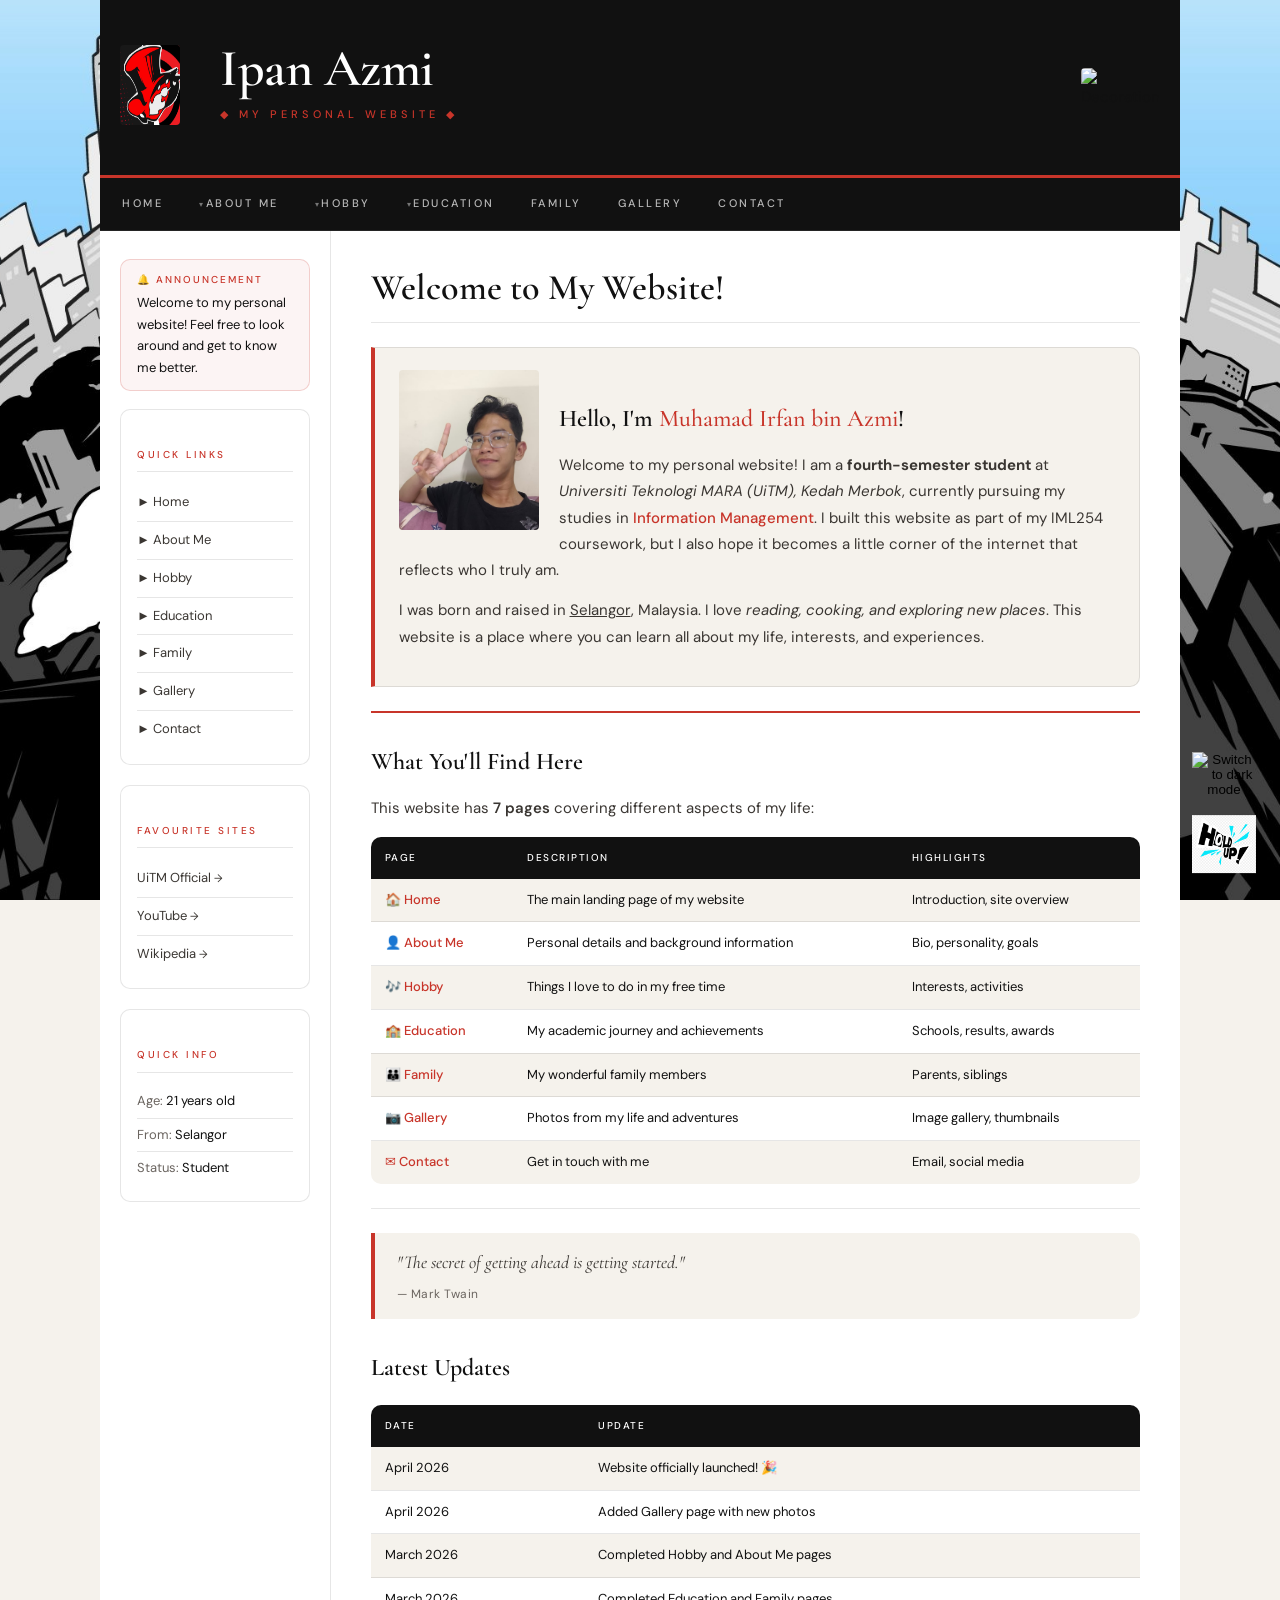
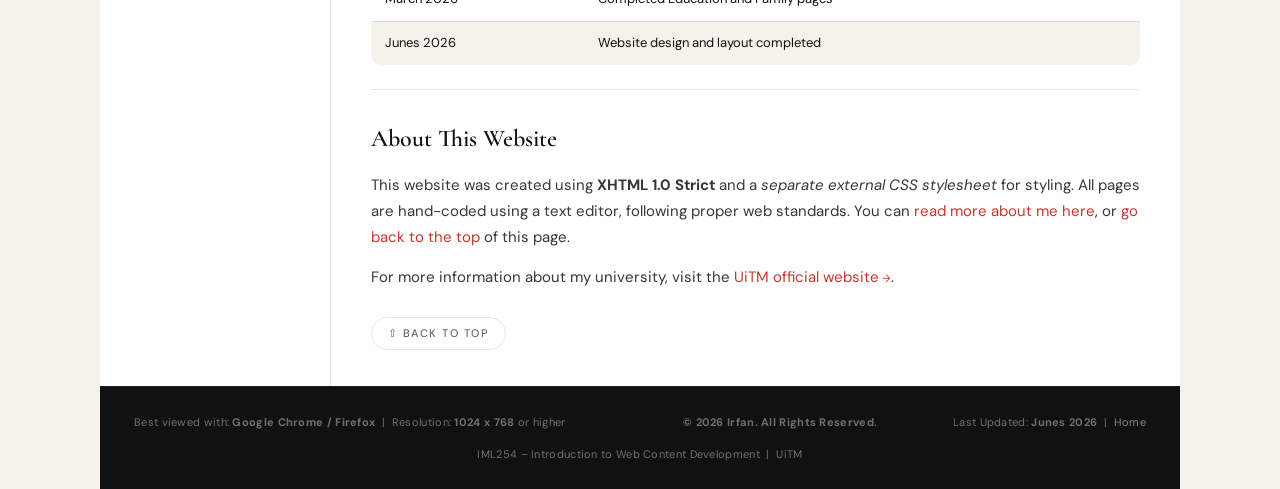
==== index.html @ 3247cf98 "Update index.html" ====
<?xml version="1.0" encoding="UTF-8"?>
<!DOCTYPE html PUBLIC "-//W3C//DTD XHTML 1.0 Strict//EN"
  "http://www.w3.org/TR/xhtml1/DTD/xhtml1-strict.dtd">
<html xmlns="http://www.w3.org/1999/xhtml" xml:lang="en" lang="en">
<head>
  <meta http-equiv="Content-Type" content="text/html; charset=UTF-8" />
  <meta name="description" content="Personal website of Muhamad Irfan - student at UiTM" />
  <meta name="keywords" content="personal website, uitm, student, about me, portfolio" />
  <meta name="author" content="Your Name" />
  <meta name="robots" content="index, follow" />
  <title>Home | My Personal Website</title>
  <link rel="stylesheet" type="text/css" href="css/styles.css" />
</head>
<body>

  <!-- BACKGROUND MUSIC -->
 <!-- AFTER — fixed -->
<audio id="bg-music" src="audio/bg2.mp3" loop="loop" preload="auto">
</audio>

<div class="page-wrapper">

  <!-- HEADER / BANNER -->
  <div id="header">
    <table cellpadding="0" cellspacing="0" border="0">
      <tr>
        <td class="banner-left">
          <img src="images/logo.png" alt="Logo" width="80" height="80" />
        </td>
        <td class="banner-center">
          <p class="site-title">Ipan Azmi</p>
          <p class="site-subtitle">&#9670; My Personal Website &#9670;</p>
        </td>
        <td class="banner-right">
          <img src="images/banner-deco.png" alt="Decoration" width="80" height="80" />
        </td>
      </tr>
    </table>
  </div>

  <!-- NAVIGATION -->
 <div id="navigation">
  <ul id="nav-list">
    <li><a href="index.html">Home</a></li>
    <li>
      <a href="about.html">About Me</a>
      <ul>
        <li><a href="about.html#details">Personal Details</a></li>
        <li><a href="about.html#personality">Personality</a></li>
        <li><a href="about.html#goals">My Goals</a></li>
        <li><a href="about.html#favourites">Favourites</a></li>
      </ul>
    </li>
    <li>
      <a href="hobby.html">Hobby</a>
      <ul>
        <li><a href="hobby.html#photography">Photography</a></li>
        <li><a href="hobby.html#reading">Reading</a></li>
        <li><a href="hobby.html#badminton">Badminton</a></li>
        <li><a href="hobby.html#cooking">Cooking</a></li>
      </ul>
    </li>
    <li>
      <a href="education.html">Education</a>
      <ul>
        <li><a href="education.html#university">University</a></li>
        <li><a href="education.html#secondary">Secondary School</a></li>
        <li><a href="education.html#achievements">Achievements</a></li>
        <li><a href="education.html#cocurriculum">Co-Curriculum</a></li>
      </ul>
    </li>
    <li><a href="family.html">Family</a></li>
    <li><a href="gallery.html">Gallery</a></li>
    <li><a href="contact.html">Contact</a></li>
  </ul>
</div>

  <!-- MAIN TABLE LAYOUT -->
  <table id="main-table" cellpadding="0" cellspacing="0" border="0">
    <tr>

      <!-- SIDEBAR -->
      <td id="sidebar">
        <div class="announce-box">
          <strong>&#128276; Announcement</strong>
          Welcome to my personal website! Feel free to look around and get to know me better.
        </div>
        <div class="sidebar-box">
          <h3>Quick Links</h3>
          <ul>
            <li><a href="index.html">&#9658; Home</a></li>
            <li><a href="about.html">&#9658; About Me</a></li>
            <li><a href="hobby.html">&#9658; Hobby</a></li>
            <li><a href="education.html">&#9658; Education</a></li>
            <li><a href="family.html">&#9658; Family</a></li>
            <li><a href="gallery.html">&#9658; Gallery</a></li>
            <li><a href="contact.html">&#9658; Contact</a></li>
          </ul>
        </div>
        <div class="sidebar-box">
          <h3>Favourite Sites</h3>
          <ul>
            <li><a href="https://www.uitm.edu.my" class="ext-link" target="_blank">UiTM Official</a></li>
            <li><a href="https://www.youtube.com" class="ext-link" target="_blank">YouTube</a></li>
            <li><a href="https://www.wikipedia.org" class="ext-link" target="_blank">Wikipedia</a></li>
          </ul>
        </div>
        <div class="sidebar-box">
          <h3>Quick Info</h3>
          <ul>
            <li><span class="text-muted">Age:</span> 21 years old</li>
            <li><span class="text-muted">From:</span> Selangor</li>
            <li><span class="text-muted">Status:</span> Student</li>
          </ul>
        </div>
      </td>

      <!-- CONTENT -->
      <td id="content">
        <a name="top" id="top"></a>
        <h1>Welcome to My Website!</h1>

        <div class="profile-box clearfix">
          <img src="images/profile.jpeg" alt="Profile Photo" width="140" height="160"
               class="float-left" style="border-radius: 4px;" />
          <h2>Hello, I'm <span class="text-accent">Muhamad Irfan bin Azmi</span>!</h2>
          <p>Welcome to my personal website! I am a <strong>fourth-semester student</strong>
          at <em>Universiti Teknologi MARA (UiTM), Kedah Merbok</em>, currently pursuing my studies
          in <span class="text-accent">Information Management</span>. I built this website
          as part of my IML254 coursework, but I also hope it becomes a little corner
          of the internet that reflects who I truly am.</p>
          <p>I was born and raised in <u>Selangor</u>, Malaysia. I love <em>reading,
          cooking, and exploring new places</em>. This website is a place where
          you can learn all about my life, interests, and experiences.</p>
        </div>

        <hr class="thick" />

        <h2>What You'll Find Here</h2>
        <p>This website has <span class="text-bold">7 pages</span> covering different aspects of my life:</p>

        <table class="data-table" cellpadding="0" cellspacing="0" border="0">
          <tr>
            <th>Page</th><th>Description</th><th>Highlights</th>
          </tr>
          <tr>
            <td><a href="index.html" class="nav-link">&#127968; Home</a></td>
            <td>The main landing page of my website</td>
            <td>Introduction, site overview</td>
          </tr>
          <tr>
            <td><a href="about.html" class="nav-link">&#128100; About Me</a></td>
            <td>Personal details and background information</td>
            <td>Bio, personality, goals</td>
          </tr>
          <tr>
            <td><a href="hobby.html" class="nav-link">&#127926; Hobby</a></td>
            <td>Things I love to do in my free time</td>
            <td>Interests, activities</td>
          </tr>
          <tr>
            <td><a href="education.html" class="nav-link">&#127979; Education</a></td>
            <td>My academic journey and achievements</td>
            <td>Schools, results, awards</td>
          </tr>
          <tr>
            <td><a href="family.html" class="nav-link">&#128106; Family</a></td>
            <td>My wonderful family members</td>
            <td>Parents, siblings</td>
          </tr>
          <tr>
            <td><a href="gallery.html" class="nav-link">&#128247; Gallery</a></td>
            <td>Photos from my life and adventures</td>
            <td>Image gallery, thumbnails</td>
          </tr>
          <tr>
            <td><a href="contact.html" class="nav-link">&#9993; Contact</a></td>
            <td>Get in touch with me</td>
            <td>Email, social media</td>
          </tr>
        </table>

        <hr />

        <blockquote>
          "The secret of getting ahead is getting started."
          <cite>&#8212; Mark Twain</cite>
        </blockquote>

        <h2>Latest Updates</h2>
        <table class="data-table" cellpadding="0" cellspacing="0" border="0">
          <tr><th>Date</th><th>Update</th></tr>
          <tr><td>April 2026</td><td>Website officially launched! &#127881;</td></tr>
          <tr><td>April 2026</td><td>Added Gallery page with new photos</td></tr>
          <tr><td>March 2026</td><td>Completed Hobby and About Me pages</td></tr>
          <tr><td>March 2026</td><td>Completed Education and Family pages</td></tr>
          <tr><td>Junes 2026</td><td>Website design and layout completed</td></tr>
        </table>

        <hr />

        <h2>About This Website</h2>
        <p>This website was created using <strong>XHTML 1.0 Strict</strong> and a
        <em>separate external CSS stylesheet</em> for styling. All pages are hand-coded
        using a text editor, following proper web standards. You can
        <a href="about.html#details">read more about me here</a>, or
        <a href="#top">go back to the top</a> of this page.</p>
        <p>For more information about my university, visit the
        <a href="https://www.uitm.edu.my" class="ext-link" target="_blank">UiTM official website</a>.</p>

        <a href="#top" class="back-top">&#8679; Back to Top</a>
      </td>
    </tr>
  </table>

  <!-- DISCLAIMER / FOOTER -->
  <div id="disclaimer">
    <table class="disclaimer-table" cellpadding="0" cellspacing="0" border="0">
      <tr>
        <td class="disc-left">Best viewed with: <strong>Google Chrome / Firefox</strong> &#160;|&#160; Resolution: <strong>1024 x 768</strong> or higher</td>
        <td class="disc-center"><strong>&#169; 2026 Irfan. All Rights Reserved.</strong></td>
        <td class="disc-right">Last Updated: <strong>Junes 2026</strong> &#160;|&#160; <a href="index.html">Home</a></td>
      </tr>
      <tr>
        <td colspan="3" class="disc-center" style="padding-top: 6px;">
          IML254 &#8211; Introduction to Web Content Development &#160;|&#160; UiTM
        </td>
      </tr>
    </table>
  </div>

</div>

<!-- DARK MODE BUTTON -->
<button id="dark-toggle" onclick="toggleDark()" title="Toggle Dark Mode">
  <img id="dark-icon" src="images/moon.png" alt="Switch to dark mode" />
</button>

<!-- MUSIC BUTTON -->
<button id="music-toggle" onclick="toggleMusic()" title="Toggle Music">
  <img id="music-icon" src="images/sound.png" alt="Play music" />
</button>

  <!-- RAIN CANVAS -->
<canvas id="rain-canvas"></canvas>

<script type="text/javascript" src="js/script.js"></script>
  
</body>
</html>
---- css/styles.css ----
/* ==============================================
   IML254 — Personal Website
   External Stylesheet (styles.css)
   Author: Irfan
   Last Updated: June 2026

   LIGHT MODE PALETTE:
     Off-white:    #F5F2EC
     Ink:          #111111
     Accent Red:   #C8352A
     Warm Gray:    #6B6560
     Surface:      #FFFFFF
     BG Image:     background_2.jpg

   DARK MODE PALETTE:
     Deep:         #0E0E0E
     Surface:      #191917
     Accent Red:   #E5453A
     Gold:         #f0e040
     Soft White:   #EEEBE4
     BG Image:     background_1.webp
   ============================================== */

@import url('https://fonts.googleapis.com/css2?family=Cormorant+Garamond:ital,wght@0,400;0,600;1,400&family=DM+Sans:wght@300;400;500&display=swap');

/* ── RESET ── */
*, *::before, *::after {
  margin: 0;
  padding: 0;
  box-sizing: border-box;
}

html {
  scroll-behavior: smooth;
  font-size: 16px;
}

/* ── CSS VARIABLES ── */
:root {
  --bg:           #F5F2EC;
  --surface:      #FFFFFF;
  --ink:          #111111;
  --ink-2:        #3A3632;
  --muted:        #6B6560;
  --border:       rgba(17,17,17,0.1);
  --accent:       #C8352A;
  --accent-dark:  #8C1F17;
  --gold:         #C8A94A;
  --nav-bg:       #111111;

  --font-display: 'Cormorant Garamond', Georgia, serif;
  --font-body:    'DM Sans', -apple-system, sans-serif;

  --ease-out:     cubic-bezier(0.22, 1, 0.36, 1);
  --transition:   0.3s var(--ease-out);

  --radius-sm:    4px;
  --radius-md:    10px;
  --radius-lg:    18px;
}

/* ── BASE ── */
body {
  font-family: var(--font-body);
  font-size: 15px;
  font-weight: 400;
  line-height: 1.75;
  background-color: var(--bg);
  background-image: url('../images/background_2.jpg');
  background-attachment: fixed;
  background-size: cover;
  background-position: center;
  color: var(--ink);
  -webkit-font-smoothing: antialiased;
  transition: background-color 0.4s ease, background-image 0.4s ease, color 0.4s ease;
}

/* ── PAGE WRAPPER ── */
.page-wrapper {
  max-width: 1080px;
  margin: 0 auto;
  animation: fadeUp 0.6s var(--ease-out) both;
}

@keyframes fadeUp {
  from { opacity: 0; transform: translateY(16px); }
  to   { opacity: 1; transform: translateY(0); }
}

/* ══════════════════════════════════════════════
   HEADER / BANNER
   ══════════════════════════════════════════════ */
#header {
  background-color: var(--nav-bg);
  position: relative;
  overflow: hidden;
  border-bottom: none;
}

#header::after {
  content: '';
  position: absolute;
  bottom: 0;
  left: 0;
  right: 0;
  height: 3px;
  background: var(--accent);
}

#header table {
  width: 100%;
}

#header .banner-left,
#header .banner-right {
  width: 100px;
  padding: 24px 20px;
  vertical-align: middle;
}

#header .banner-left { text-align: left; }
#header .banner-right { text-align: right; }

#header .banner-center {
  vertical-align: middle;
  text-align: center;
  padding: 40px 20px;
}

#header .banner-left img,
#header .banner-right img {
  transition: transform 0.4s var(--ease-out);
  border: none;
  border-radius: var(--radius-sm);
}

#header .banner-left img:hover,
#header .banner-right img:hover {
  transform: rotate(8deg) scale(1.08);
}

.site-title {
  font-family: var(--font-display);
  font-size: 52px;
  font-weight: 600;
  color: #FFFFFF;
  letter-spacing: -0.5px;
  line-height: 1.1;
  margin-bottom: 8px;
  animation: fadeDown 0.7s var(--ease-out) both;
}

.site-subtitle {
  font-family: var(--font-body);
  font-size: 11px;
  font-weight: 500;
  color: var(--accent);
  letter-spacing: 4px;
  text-transform: uppercase;
  animation: fadeDown 0.7s 0.12s var(--ease-out) both;
}

@keyframes fadeDown {
  from { opacity: 0; transform: translateY(-8px); }
  to   { opacity: 1; transform: translateY(0); }
}

/* ══════════════════════════════════════════════
   NAVIGATION
   ══════════════════════════════════════════════ */
#navigation {
  background-color: var(--nav-bg);
  border-bottom: 1px solid rgba(255,255,255,0.08);
  position: sticky;
  top: 0;
  z-index: 100;
}

#nav-list {
  list-style: none;
  display: flex;
  flex-wrap: wrap;
  padding: 0 4px;
}

#nav-list > li {
  position: relative;
}

#nav-list > li > a {
  display: block;
  font-family: var(--font-body);
  font-size: 11px;
  font-weight: 500;
  text-transform: uppercase;
  letter-spacing: 2.5px;
  color: rgba(255,255,255,0.7);
  text-decoration: none;
  padding: 16px 18px;
  transition: color 0.2s ease;
  position: relative;
}

#nav-list > li > a::after {
  content: '';
  position: absolute;
  bottom: 0;
  left: 18px;
  right: 18px;
  height: 2px;
  background: var(--accent);
  transform: scaleX(0);
  transform-origin: left;
  transition: transform 0.25s var(--ease-out);
}

#nav-list > li:hover > a { color: #FFFFFF; }
#nav-list > li:hover > a::after { transform: scaleX(1); }

#nav-list > li:has(> ul) > a::before {
  content: ' ▾';
  font-size: 8px;
  opacity: 0.6;
}

/* Dropdown */
#nav-list > li > ul {
  display: none;
  position: absolute;
  top: 100%;
  left: 0;
  min-width: 200px;
  background-color: #1A1A18;
  border: 1px solid rgba(255,255,255,0.08);
  border-top: 2px solid var(--accent);
  border-radius: 0 0 var(--radius-md) var(--radius-md);
  list-style: none;
  padding: 6px 0;
  z-index: 200;
  animation: dropIn 0.2s var(--ease-out) both;
}

@keyframes dropIn {
  from { opacity: 0; transform: translateY(-6px); }
  to   { opacity: 1; transform: translateY(0); }
}

#nav-list > li:hover > ul,
#nav-list > li:focus-within > ul {
  display: block;
}

#nav-list > li > ul > li > a {
  display: block;
  padding: 10px 20px;
  color: rgba(255,255,255,0.65);
  text-decoration: none;
  font-family: var(--font-body);
  font-size: 12px;
  letter-spacing: 0.3px;
  border-left: 2px solid transparent;
  transition: color 0.15s ease, border-color 0.15s ease, padding-left 0.15s ease;
}

#nav-list > li > ul > li > a:hover {
  color: #FFFFFF;
  border-left-color: var(--accent);
  padding-left: 24px;
}

/* ══════════════════════════════════════════════
   MAIN LAYOUT
   ══════════════════════════════════════════════ */
#main-table {
  width: 100%;
  border-collapse: collapse;
}

#main-table td {
  vertical-align: top;
}

/* ── SIDEBAR ── */
#sidebar {
  width: 230px;
  background-color: var(--surface);
  border-right: 1px solid var(--border);
  padding: 28px 20px;
  transition: background-color 0.4s ease;
}

.sidebar-box {
  background-color: var(--surface);
  border: 1px solid var(--border);
  border-radius: var(--radius-md);
  margin-bottom: 20px;
  padding: 16px;
  transition: background-color 0.4s ease, border-color 0.4s ease;
}

.sidebar-box h3 {
  font-family: var(--font-body);
  font-size: 10px;
  font-weight: 500;
  text-transform: uppercase;
  letter-spacing: 2.5px;
  color: var(--accent);
  margin-bottom: 12px;
  padding-bottom: 8px;
  border-bottom: 1px solid var(--border);
}

.sidebar-box ul {
  list-style: none;
}

.sidebar-box ul li {
  padding: 5px 0;
  border-bottom: 1px solid var(--border);
  font-size: 13px;
}

.sidebar-box ul li:last-child { border-bottom: none; }

.sidebar-box ul li a {
  color: var(--ink-2);
  text-decoration: none;
  font-size: 13px;
  transition: color 0.2s ease, padding-left 0.2s ease;
  display: block;
  padding: 2px 0;
}

.sidebar-box ul li a:hover {
  color: var(--accent);
  padding-left: 6px;
}

/* ── CONTENT AREA ── */
#content {
  padding: 36px 40px;
  background-color: var(--surface);
  transition: background-color 0.4s ease;
}

/* ══════════════════════════════════════════════
   TYPOGRAPHY
   ══════════════════════════════════════════════ */
h1 {
  font-family: var(--font-display);
  font-size: 36px;
  font-weight: 600;
  color: var(--ink);
  line-height: 1.15;
  border-bottom: 1px solid var(--border);
  padding-bottom: 14px;
  margin-bottom: 24px;
  transition: color 0.4s ease;
}

h2 {
  font-family: var(--font-display);
  font-size: 24px;
  font-weight: 600;
  color: var(--ink);
  margin: 28px 0 12px;
  transition: color 0.4s ease;
}

h3 {
  font-family: var(--font-body);
  font-size: 11px;
  font-weight: 500;
  color: var(--muted);
  margin: 20px 0 8px;
  text-transform: uppercase;
  letter-spacing: 2px;
  transition: color 0.4s ease;
}

p {
  margin-bottom: 14px;
  color: var(--ink-2);
  text-align: left;
}

/* ── TEXT UTILITIES ── */
.text-bold   { font-weight: 600; }
.text-italic { font-style: italic; }
.text-under  { text-decoration: underline; }
.text-accent { color: var(--accent); font-weight: 500; }
.text-muted  { color: var(--muted); font-size: 13px; }
.text-large  { font-size: 20px; }
.text-small  { font-size: 12px; }

/* ── LINKS ── */
a {
  color: var(--accent);
  text-decoration: none;
  transition: color 0.2s ease;
}

a:hover            { color: var(--accent-dark); text-decoration: underline; }
a:visited          { color: var(--accent-dark); }
a.nav-link         { font-weight: 500; text-decoration: none; }
a.nav-link:hover   { text-decoration: underline; }
a.ext-link::after  { content: " →"; font-size: 11px; }

/* ── IMAGES ── */
img {
  border: none;
  border-radius: var(--radius-md);
  max-width: 100%;
  transition: border-color 0.4s ease;
}

img.float-left  { float: left;  margin: 0 20px 14px 0; }
img.float-right { float: right; margin: 0 0 14px 20px; }

img.thumbnail {
  width: 90px;
  height: 70px;
  object-fit: cover;
  cursor: pointer;
  border-radius: var(--radius-md);
  border: 2px solid var(--border);
  transition: transform 0.25s var(--ease-out), box-shadow 0.25s ease, opacity 0.2s ease;
}

img.thumbnail:hover {
  opacity: 0.9;
  transform: scale(1.06);
  box-shadow: 0 8px 24px rgba(0,0,0,0.12);
}

.clearfix::after { content: ""; display: table; clear: both; }

/* ══════════════════════════════════════════════
   DATA TABLE
   ══════════════════════════════════════════════ */
table.data-table {
  width: 100%;
  border-collapse: collapse;
  margin: 16px 0 24px;
  font-size: 13px;
  border-radius: var(--radius-md);
  overflow: hidden;
}

table.data-table th {
  background-color: var(--ink);
  color: #FFFFFF;
  font-family: var(--font-body);
  font-size: 10px;
  font-weight: 500;
  text-transform: uppercase;
  letter-spacing: 1.5px;
  padding: 12px 14px;
  text-align: left;
  border: none;
}

table.data-table td {
  padding: 10px 14px;
  border-bottom: 1px solid var(--border);
  vertical-align: top;
  background-color: var(--surface);
  transition: background-color 0.15s ease;
}

table.data-table tr:last-child td { border-bottom: none; }
table.data-table tr:nth-child(even) td { background-color: var(--bg); }
table.data-table tr:hover td { background-color: rgba(200,53,42,0.04); }

/* ── GALLERY TABLE ── */
table.gallery-table {
  width: 100%;
  border-collapse: separate;
  border-spacing: 10px;
  margin: 16px 0;
}

table.gallery-table td {
  text-align: center;
  background-color: var(--surface);
  border: 1px solid var(--border);
  border-radius: var(--radius-md);
  padding: 10px;
  font-size: 11px;
  color: var(--muted);
  font-style: italic;
}

/* ── PROFILE BOX ── */
.profile-box {
  background-color: var(--bg);
  border: 1px solid var(--border);
  border-left: 4px solid var(--accent);
  border-radius: 0 var(--radius-md) var(--radius-md) 0;
  padding: 22px 24px;
  margin-bottom: 24px;
  transition: background-color 0.4s ease;
}

/* ── BLOCKQUOTE ── */
blockquote {
  background-color: var(--bg);
  border-left: 4px solid var(--accent);
  border-radius: 0 var(--radius-md) var(--radius-md) 0;
  padding: 16px 22px;
  margin: 20px 0;
  font-family: var(--font-display);
  font-style: italic;
  font-size: 18px;
  color: var(--ink-2);
  line-height: 1.55;
  transition: background-color 0.4s ease;
}

blockquote cite {
  display: block;
  font-family: var(--font-body);
  font-size: 12px;
  font-style: normal;
  color: var(--muted);
  margin-top: 8px;
  letter-spacing: 0.5px;
}

/* ── HR ── */
hr {
  border: none;
  border-top: 1px solid var(--border);
  margin: 24px 0;
}

hr.thick {
  border-top: 2px solid var(--accent);
}

/* ── ANNOUNCEMENT BOX ── */
.announce-box {
  background-color: rgba(200,53,42,0.05);
  border: 1px solid rgba(200,53,42,0.2);
  border-radius: var(--radius-md);
  padding: 12px 16px;
  font-size: 13px;
  color: var(--ink);
  margin-bottom: 18px;
  line-height: 1.65;
}

.announce-box strong {
  display: block;
  color: var(--accent);
  font-size: 10px;
  text-transform: uppercase;
  letter-spacing: 2px;
  font-weight: 500;
  margin-bottom: 4px;
}

/* ── HOBBY CARD ── */
.hobby-card {
  background-color: var(--surface);
  border: 1px solid var(--border);
  border-radius: var(--radius-lg);
  padding: 20px 22px;
  margin-bottom: 18px;
  transition: transform 0.25s var(--ease-out), box-shadow 0.25s ease, border-color 0.25s ease;
}

.hobby-card:hover {
  transform: translateY(-3px);
  box-shadow: 0 10px 30px rgba(0,0,0,0.08);
  border-color: rgba(200,53,42,0.25);
}

.hobby-card h3 {
  color: var(--ink);
  font-size: 14px;
  text-transform: none;
  letter-spacing: 0;
  margin-bottom: 8px;
}

/* ── BACK TO TOP ── */
a.back-top {
  display: inline-flex;
  align-items: center;
  gap: 6px;
  font-size: 11px;
  font-family: var(--font-body);
  font-weight: 500;
  text-transform: uppercase;
  letter-spacing: 1.5px;
  color: var(--muted);
  text-decoration: none;
  border: 1px solid var(--border);
  border-radius: 100px;
  padding: 6px 16px;
  margin-top: 12px;
  transition: background-color 0.2s ease, color 0.2s ease, border-color 0.2s ease;
}

a.back-top:hover {
  background-color: var(--accent);
  border-color: var(--accent);
  color: #FFFFFF;
  text-decoration: none;
}

/* ── BTN SECONDARY ── */
.btn-secondary {
  display: inline-block;
  padding: 10px 24px;
  background: transparent;
  color: var(--ink);
  border: 1.5px solid var(--ink);
  border-radius: 100px;
  font-family: var(--font-body);
  font-weight: 500;
  font-size: 13px;
  letter-spacing: 0.3px;
  text-decoration: none;
  transition: background-color 0.2s ease, color 0.2s ease, transform 0.2s ease;
}

.btn-secondary:hover {
  background-color: var(--ink);
  color: #FFFFFF;
  text-decoration: none;
  transform: translateY(-1px);
}

/* ══════════════════════════════════════════════
   FOOTER
   ══════════════════════════════════════════════ */
#disclaimer {
  background-color: var(--nav-bg);
  color: rgba(255,255,255,0.4);
  text-align: center;
  padding: 20px 24px;
  font-size: 11px;
  font-family: var(--font-body);
  letter-spacing: 0.3px;
  border-top: 1px solid rgba(255,255,255,0.06);
  line-height: 2;
}

#disclaimer a            { color: rgba(255,255,255,0.5); text-decoration: none; }
#disclaimer a:hover      { color: #FFFFFF; }
.disclaimer-table        { width: 100%; }
#disclaimer td           { padding: 4px 10px; vertical-align: middle; }
#disclaimer .disc-left   { text-align: left; }
#disclaimer .disc-right  { text-align: right; }
#disclaimer .disc-center { text-align: center; }

/* ══════════════════════════════════════════════
   FLOATING BUTTONS
   — Raw image buttons, no circle/background
   ══════════════════════════════════════════════ */
#dark-toggle,
#music-toggle {
  position: fixed;
  right: 24px;
  z-index: 9999;
  background: none;
  border: none;
  padding: 0;
  margin: 0;
  cursor: pointer;
  box-shadow: none;
  outline: none;
  display: block;
  -webkit-appearance: none;
  appearance: none;
}

#dark-toggle  { bottom: 84px; }
#music-toggle { bottom: 24px; }

#dark-toggle img,
#music-toggle img {
  width: 64px;
  height: 64px;
  object-fit: contain;
  display: block;
  border-radius: 0;
  border: none;
  pointer-events: none;
  transition: transform 0.2s ease, opacity 0.2s ease;
}

#dark-toggle:hover img,
#music-toggle:hover img {
  transform: scale(1.15);
  opacity: 0.75;
}

/* ── RAIN CANVAS ── */
#rain-canvas {
  position: fixed;
  top: 0; left: 0;
  width: 100%; height: 100%;
  pointer-events: none;
  z-index: 9998;
}

/* ── SCROLLBAR ── */
::-webkit-scrollbar       { width: 6px; }
::-webkit-scrollbar-track { background: transparent; }
::-webkit-scrollbar-thumb { background: var(--border); border-radius: 4px; }
::-webkit-scrollbar-thumb:hover { background: var(--accent); }

/* ── SELECTION ── */
::selection { background: rgba(200,53,42,0.15); color: var(--ink); }

/* ══════════════════════════════════════════════
   DARK MODE
   ══════════════════════════════════════════════ */
body.dark-mode {
  --bg:           #0E0E0E;
  --surface:      #191917;
  --ink:          #EEEBE4;
  --ink-2:        #C8C4BC;
  --muted:        #6E6A62;
  --border:       rgba(255,255,255,0.08);
  --accent:       #E5453A;
  --accent-dark:  #f0e040;
  --gold:         #f0e040;
  --nav-bg:       #080808;

  background-image: url('../images/background_1.webp');
}

body.dark-mode .site-subtitle { color: var(--gold); }

body.dark-mode #header::after { background: var(--gold); }

body.dark-mode #navigation {
  border-bottom-color: rgba(255,255,255,0.05);
}

body.dark-mode #nav-list > li > a { color: rgba(255,255,255,0.55); }
body.dark-mode #nav-list > li:hover > a { color: #FFFFFF; }

body.dark-mode #nav-list > li > ul {
  background-color: #141412;
  border-color: rgba(255,255,255,0.06);
}

body.dark-mode #nav-list > li > ul > li > a { color: rgba(255,255,255,0.5); }
body.dark-mode #nav-list > li > ul > li > a:hover { color: var(--gold); }

body.dark-mode #sidebar        { background-color: #1a1a1a; }
body.dark-mode .sidebar-box    { background-color: #1F1F1D; }
body.dark-mode .sidebar-box h3 { color: var(--gold); }
body.dark-mode .sidebar-box ul li a       { color: var(--ink-2); }
body.dark-mode .sidebar-box ul li a:hover { color: var(--gold); }

body.dark-mode #content { background-color: #111111; }

body.dark-mode h1 { color: #ffffff; border-bottom-color: var(--accent); }
body.dark-mode h2 { color: var(--ink); }
body.dark-mode h3 { color: var(--accent); }

body.dark-mode table.data-table th {
  background-color: #6e1212;
  color: var(--gold);
}
body.dark-mode table.data-table td {
  background-color: var(--surface);
  color: var(--ink);
  border-color: #333333;
}
body.dark-mode table.data-table tr:nth-child(even) td { background-color: #141412; }
body.dark-mode table.data-table tr:hover td { background-color: rgba(229,69,58,0.06); }

body.dark-mode .hobby-card { background-color: #1F1F1D; }
body.dark-mode .hobby-card:hover { border-color: rgba(229,69,58,0.3); box-shadow: 0 10px 30px rgba(0,0,0,0.4); }
body.dark-mode .hobby-card h3 { color: var(--gold); }

body.dark-mode .profile-box { background-color: #1F1F1D; }
body.dark-mode blockquote   { background-color: #1A1A18; color: var(--ink-2); }

body.dark-mode .announce-box {
  background-color: rgba(229,69,58,0.07);
  border-color: rgba(229,69,58,0.18);
  color: var(--ink);
}
body.dark-mode .announce-box strong { color: var(--gold); }

body.dark-mode a         { color: var(--accent); }
body.dark-mode a:visited { color: var(--accent-dark); }
body.dark-mode a:hover   { color: var(--gold); }

body.dark-mode .text-accent { color: var(--gold); }
body.dark-mode .text-muted  { color: var(--muted); }

body.dark-mode img               { border-color: #6e1212; }
body.dark-mode img.thumbnail     { border-color: rgba(255,255,255,0.1); }
body.dark-mode img.thumbnail:hover { box-shadow: 0 8px 24px rgba(0,0,0,0.5); }

body.dark-mode .btn-secondary {
  color: var(--ink);
  border-color: rgba(255,255,255,0.2);
}
body.dark-mode .btn-secondary:hover {
  background-color: rgba(255,255,255,0.1);
  color: #FFFFFF;
}

body.dark-mode a.back-top {
  color: var(--gold);
  border-color: var(--gold);
}
body.dark-mode a.back-top:hover {
  background-color: var(--gold);
  border-color: var(--gold);
  color: #111111;
}

body.dark-mode #disclaimer {
  background-color: #0a0a0a;
  border-top-color: rgba(255,255,255,0.05);
}
body.dark-mode #disclaimer a       { color: var(--gold); }
body.dark-mode #disclaimer a:hover { color: #FFFFFF; }

body.dark-mode table.gallery-table td { background-color: #1F1F1D; }

body.dark-mode hr       { border-top-color: #333333; }
body.dark-mode hr.thick { border-top-color: var(--accent); }

body.dark-mode ::selection { background: rgba(229,69,58,0.2); color: var(--ink); }
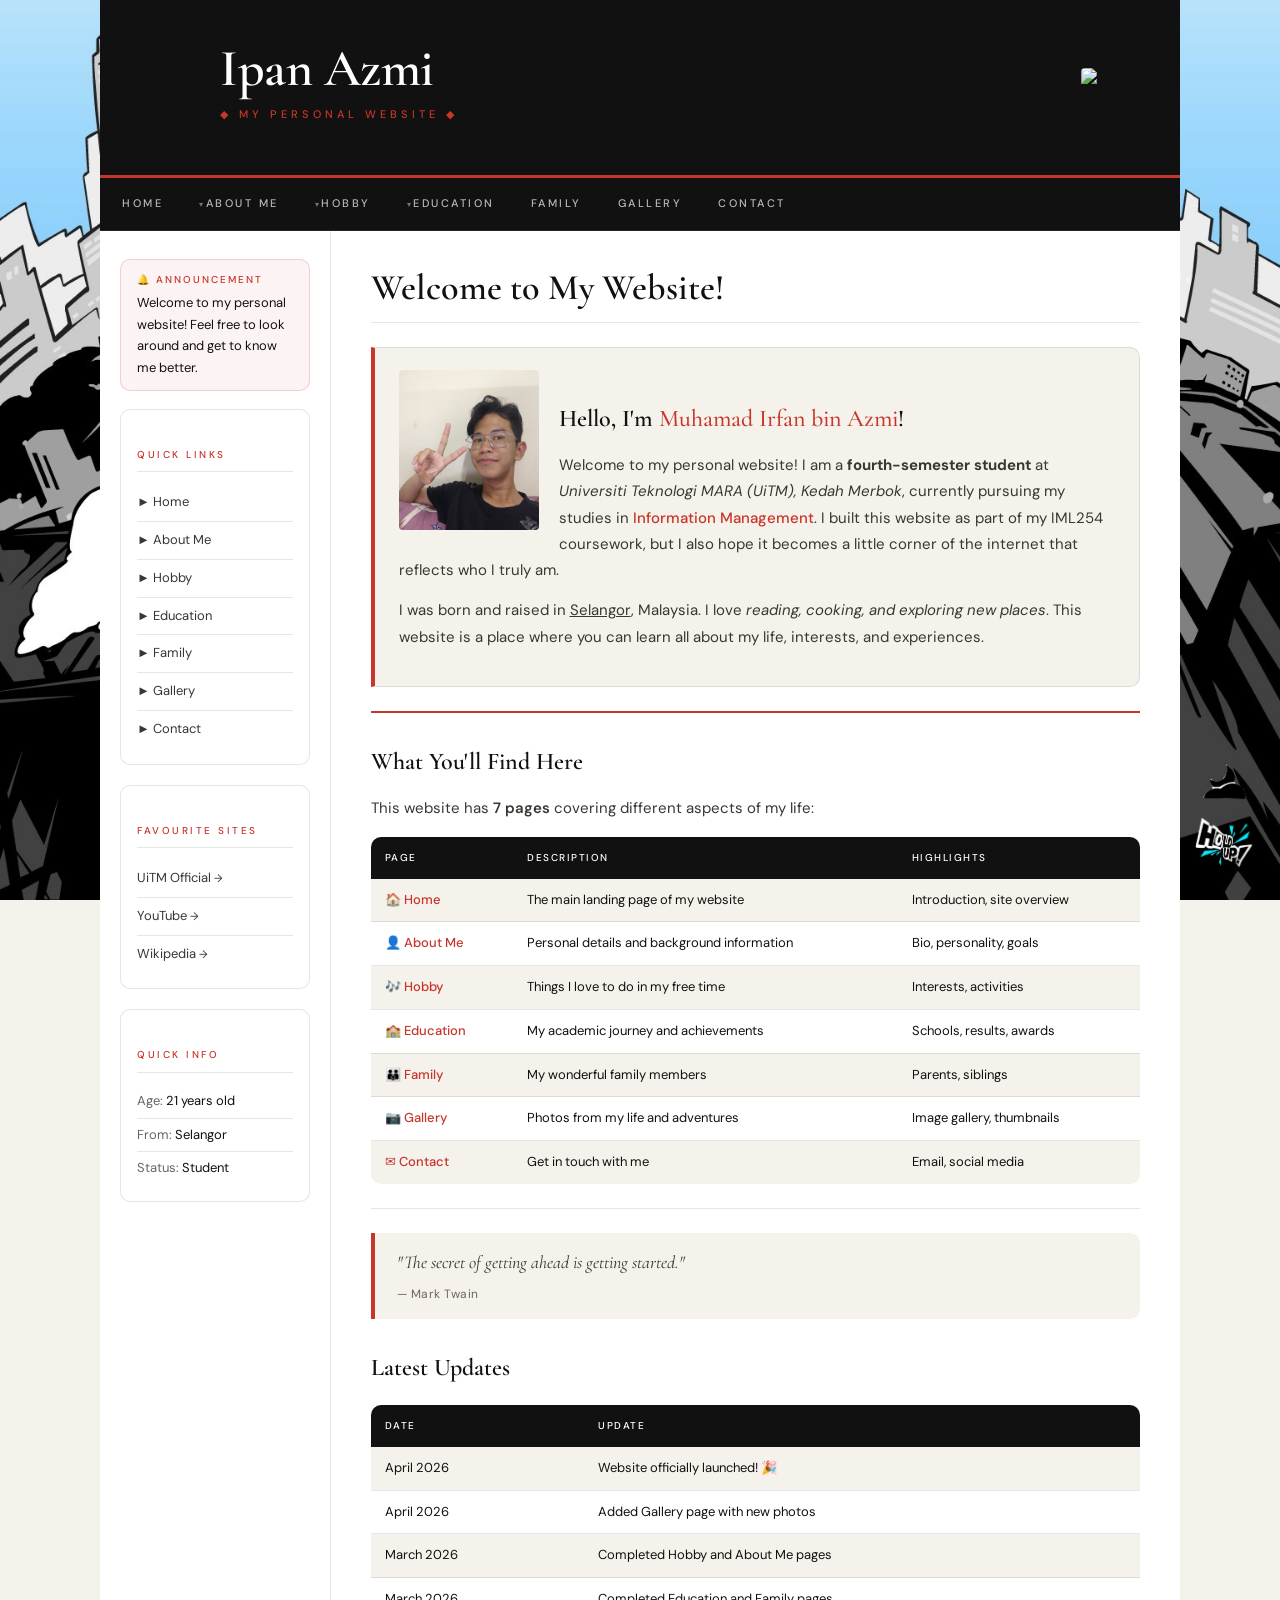
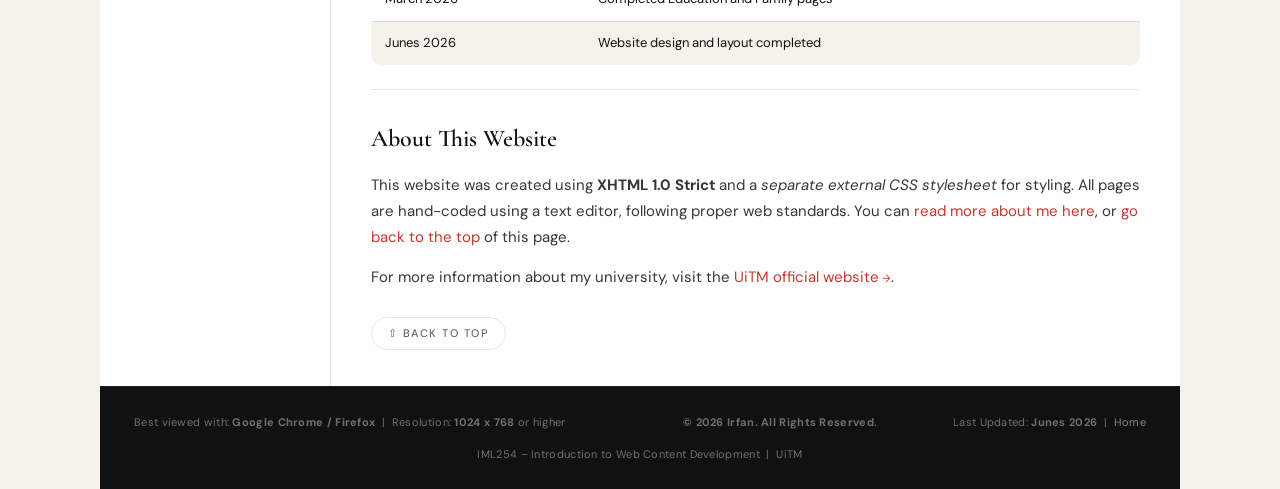
==== commit a9af1d05: "Update index.html" ====
--- a/index.html
+++ b/index.html
@@ -15,7 +15,7 @@
 
   <!-- BACKGROUND MUSIC -->
  <!-- AFTER — fixed -->
-<audio id="bg-music" src="audio/bg2.mp3" loop="loop" preload="auto">
+<audio id="bg-music" src="audio/bg.mp3" loop="loop" preload="auto">
 </audio>
 
 <div class="page-wrapper">
@@ -25,7 +25,6 @@
     <table cellpadding="0" cellspacing="0" border="0">
       <tr>
         <td class="banner-left">
-          <img src="images/logo.png" alt="Logo" width="80" height="80" />
         </td>
         <td class="banner-center">
           <p class="site-title">Ipan Azmi</p>
@@ -230,11 +229,15 @@
   </div>
 
 </div>
-
-<!-- DARK MODE BUTTON -->
-<button id="dark-toggle" onclick="toggleDark()" title="Toggle Dark Mode">
-  <img id="dark-icon" src="images/moon.png" alt="Switch to dark mode" />
-</button>
+  
+<!-- DARK MODE TOGGLE SWITCH -->
+<div id="dark-toggle" onclick="toggleDark()" title="Toggle Dark Mode" role="button" aria-label="Toggle dark mode">
+  <div id="toggle-track">
+    <div id="toggle-knob">
+      <img id="dark-icon" src="images/moon.png" alt="Switch to dark mode" />
+    </div>
+  </div>
+</div>
 
 <!-- MUSIC BUTTON -->
 <button id="music-toggle" onclick="toggleMusic()" title="Toggle Music">
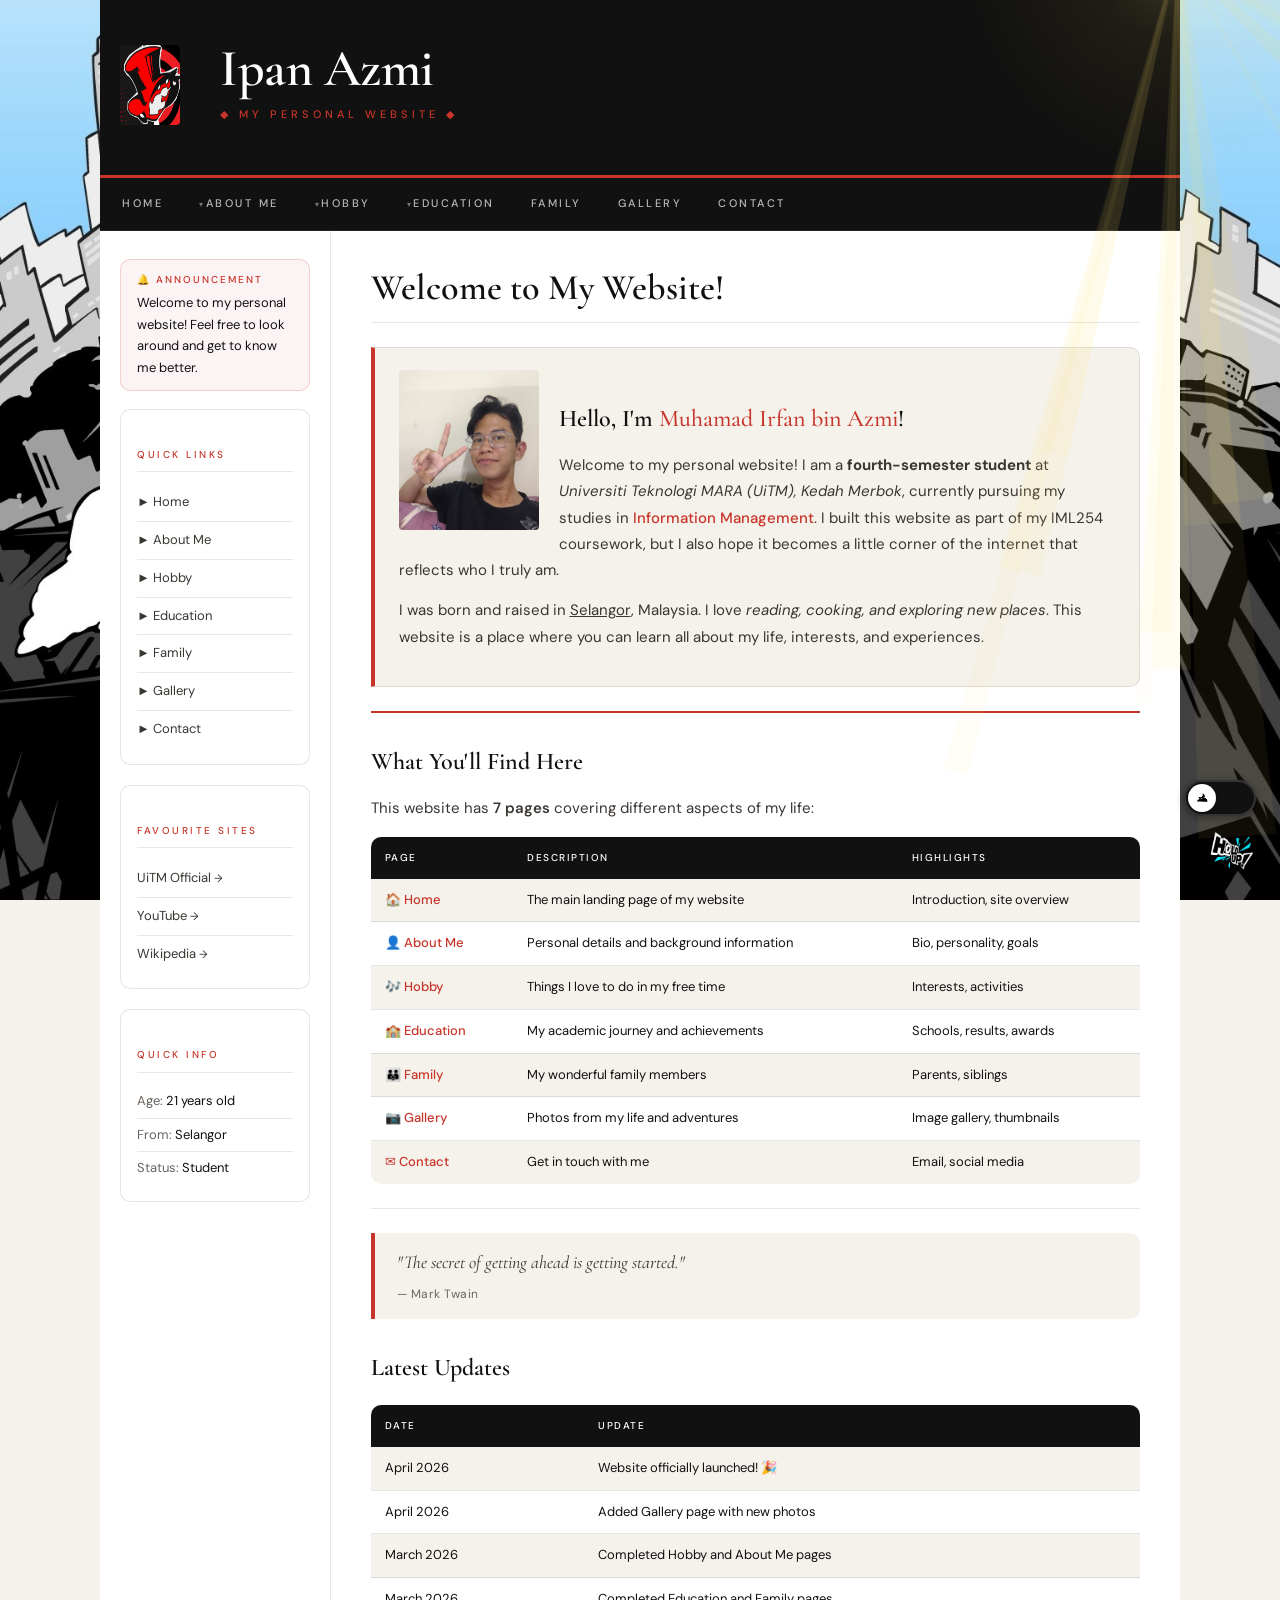
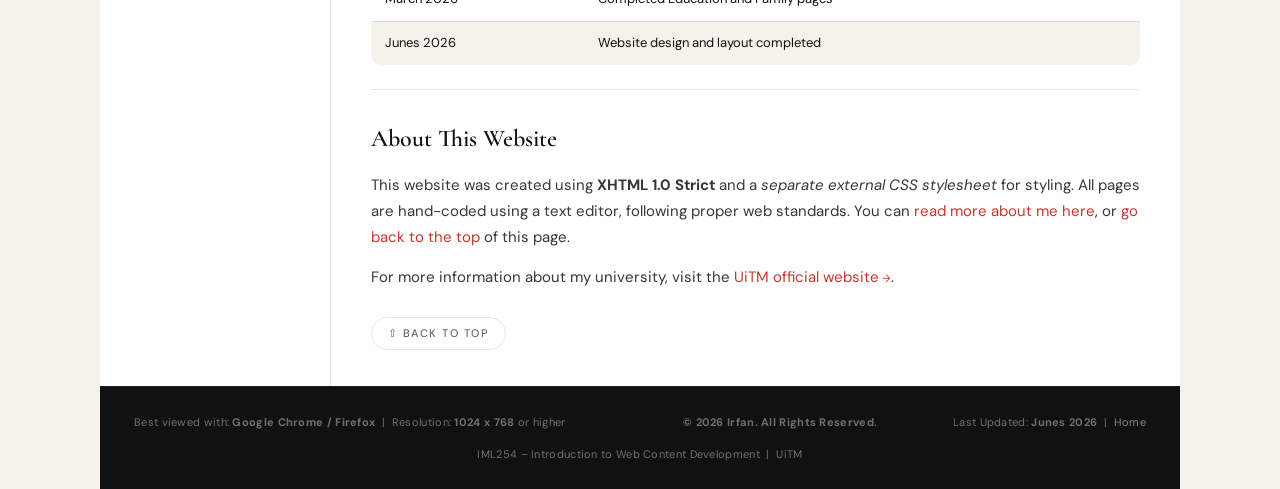
==== commit bd073a51: "Update index.html" ====
--- a/index.html
+++ b/index.html
@@ -25,13 +25,13 @@
     <table cellpadding="0" cellspacing="0" border="0">
       <tr>
         <td class="banner-left">
+          <img src="images/logo.png" alt="Logo" width="80" height="80" />
         </td>
         <td class="banner-center">
           <p class="site-title">Ipan Azmi</p>
           <p class="site-subtitle">&#9670; My Personal Website &#9670;</p>
         </td>
         <td class="banner-right">
-          <img src="images/banner-deco.png" alt="Decoration" width="80" height="80" />
         </td>
       </tr>
     </table>
--- a/css/styles.css
+++ b/css/styles.css
@@ -658,32 +658,87 @@
 
 /* ══════════════════════════════════════════════
    FLOATING BUTTONS
-   — Raw image buttons, no circle/background
    ══════════════════════════════════════════════ */
-#dark-toggle,
+
+#dark-toggle {
+  position: fixed;
+  right: 24px;
+  bottom: 84px;
+  z-index: 9999;
+  cursor: pointer;
+  user-select: none;
+  -webkit-user-select: none;
+}
+
+#toggle-track {
+  width: 72px;
+  height: 36px;
+  border-radius: 100px;
+  background-color: #111111;
+  border: 2px solid rgba(255,255,255,0.15);
+  position: relative;
+  transition: background-color 0.35s ease, border-color 0.35s ease, box-shadow 0.35s ease;
+  box-shadow: 0 2px 8px rgba(0,0,0,0.35);
+}
+
+body.dark-mode #toggle-track {
+  background-color: #F5F2EC;
+  border-color: rgba(0,0,0,0.12);
+}
+
+#toggle-knob {
+  width: 28px;
+  height: 28px;
+  border-radius: 50%;
+  background-color: #FFFFFF;
+  position: absolute;
+  top: 2px;
+  left: 2px;
+  display: flex;
+  align-items: center;
+  justify-content: center;
+  transition: transform 0.35s cubic-bezier(0.22, 1, 0.36, 1), background-color 0.35s ease;
+  box-shadow: 0 1px 4px rgba(0,0,0,0.25);
+}
+
+body.dark-mode #toggle-knob {
+  transform: translateX(36px);
+  background-color: #111111;
+}
+
+#dark-icon {
+  width: 16px;
+  height: 16px;
+  object-fit: contain;
+  border: none;
+  border-radius: 0;
+  pointer-events: none;
+  display: block;
+}
+
+#dark-toggle:hover #toggle-track {
+  box-shadow: 0 4px 16px rgba(0,0,0,0.45);
+}
+
 #music-toggle {
   position: fixed;
   right: 24px;
+  bottom: 24px;
   z-index: 9999;
   background: none;
   border: none;
   padding: 0;
   margin: 0;
   cursor: pointer;
-  box-shadow: none;
   outline: none;
   display: block;
   -webkit-appearance: none;
   appearance: none;
 }
 
-#dark-toggle  { bottom: 84px; }
-#music-toggle { bottom: 24px; }
-
-#dark-toggle img,
 #music-toggle img {
-  width: 64px;
-  height: 64px;
+  width: 48px;
+  height: 48px;
   object-fit: contain;
   display: block;
   border-radius: 0;
@@ -692,7 +747,6 @@
   transition: transform 0.2s ease, opacity 0.2s ease;
 }
 
-#dark-toggle:hover img,
 #music-toggle:hover img {
   transform: scale(1.15);
   opacity: 0.75;
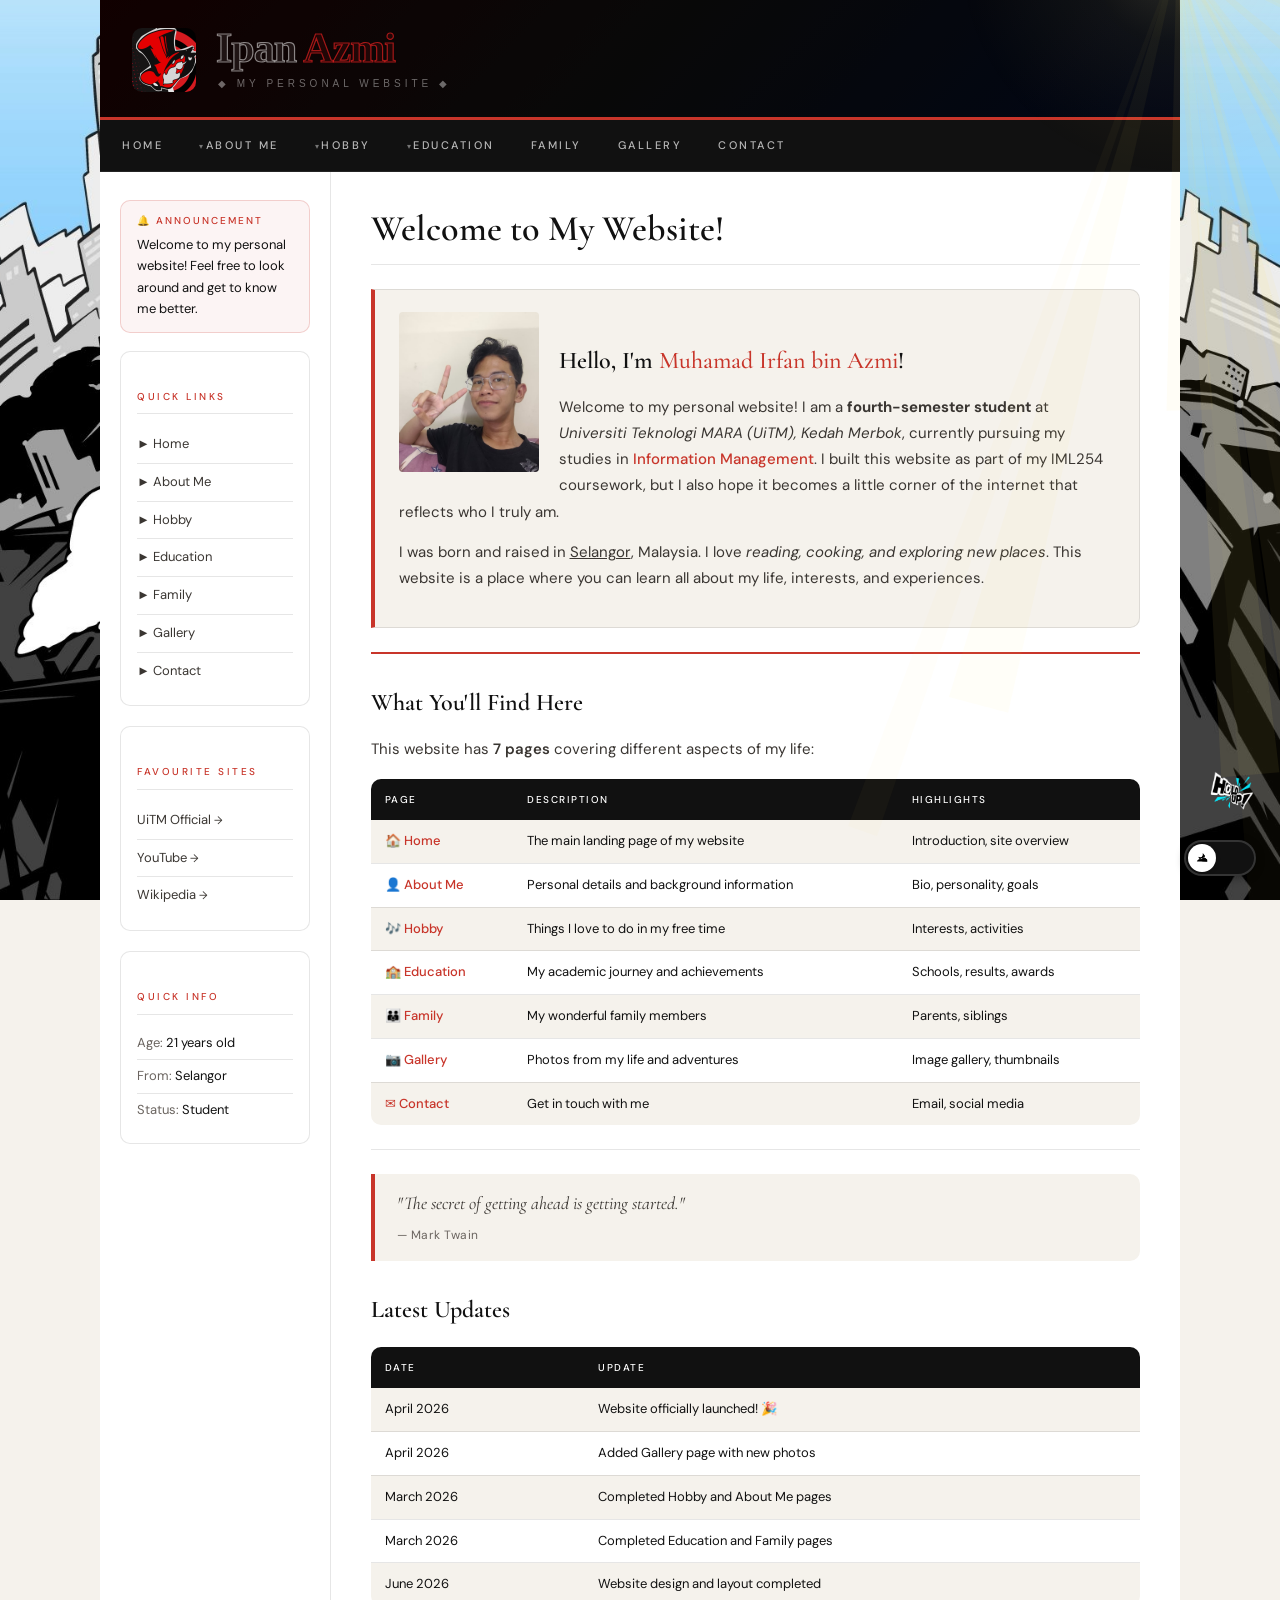
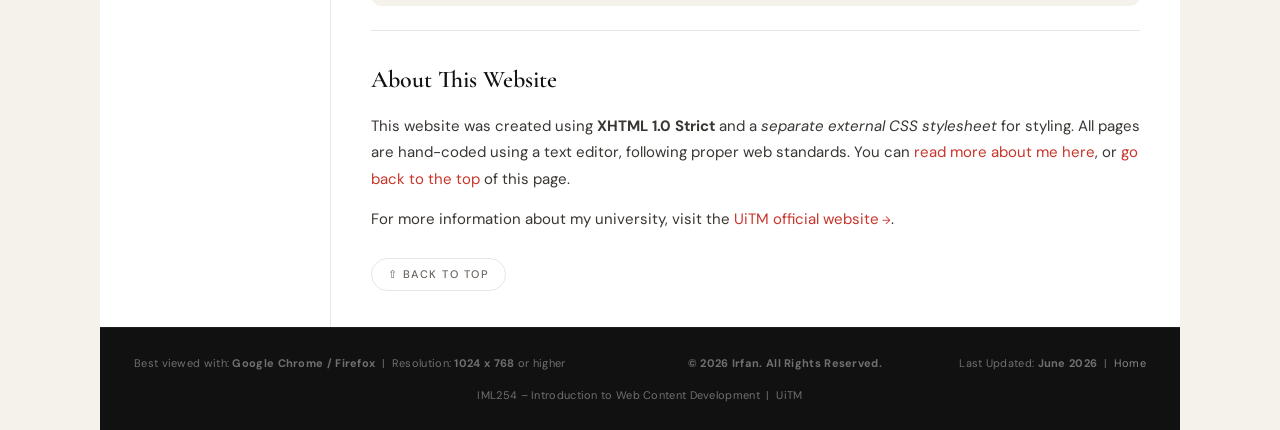
==== commit e01138c0: "Update index.html" ====
--- a/index.html
+++ b/index.html
@@ -10,31 +10,38 @@
   <meta name="robots" content="index, follow" />
   <title>Home | My Personal Website</title>
   <link rel="stylesheet" type="text/css" href="css/styles.css" />
+  <style type="text/css">
+    #header.page-hero{position:relative;height:120px;overflow:hidden;background:#0a0a0a;}
+    .hero-bg{position:absolute;inset:0;background:linear-gradient(135deg,#1a0000 0%,#0d0d0d 50%,#000820 100%);}
+    .hero-overlay{position:absolute;inset:0;background:rgba(0,0,0,0.35);}
+    .hero-content{position:absolute;inset:0;display:-webkit-box;display:-ms-flexbox;display:flex;-webkit-box-align:center;-ms-flex-align:center;align-items:center;padding:0 32px;gap:20px;}
+    .hero-logo{width:64px;height:64px;flex-shrink:0;opacity:0.9;}
+    .hero-text{display:flex;flex-direction:column;gap:2px;}
+    .hero-title{font-family:Georgia,'Times New Roman',serif;font-size:42px;font-weight:700;color:rgba(255,255,255,0.07);letter-spacing:-1px;line-height:1;-webkit-text-stroke:1.2px rgba(255,255,255,0.5);margin:0;}
+    .hero-title .accent{color:rgba(212,31,31,0.1);-webkit-text-stroke:1.2px rgba(212,31,31,0.75);}
+    .hero-sub{font-family:Arial,Helvetica,sans-serif;font-size:10px;letter-spacing:4px;text-transform:uppercase;color:rgba(255,255,255,0.4);margin:4px 0 0;padding-left:2px;}
+    body.dark-mode #header.page-hero{background:#050505;}
+  </style>
 </head>
 <body>
 
   <!-- BACKGROUND MUSIC -->
- <!-- AFTER — fixed -->
 <audio id="bg-music" src="audio/bg.mp3" loop="loop" preload="auto">
 </audio>
 
 <div class="page-wrapper">
 
   <!-- HEADER / BANNER -->
-  <div id="header">
-    <table cellpadding="0" cellspacing="0" border="0">
-      <tr>
-        <td class="banner-left">
-          <img src="images/logo.png" alt="Logo" width="80" height="80" />
-        </td>
-        <td class="banner-center">
-          <p class="site-title">Ipan Azmi</p>
-          <p class="site-subtitle">&#9670; My Personal Website &#9670;</p>
-        </td>
-        <td class="banner-right">
-        </td>
-      </tr>
-    </table>
+  <div id="header" class="page-hero">
+    <div class="hero-bg"></div>
+    <div class="hero-overlay"></div>
+    <div class="hero-content">
+      <img src="images/logo.png" alt="Logo" class="hero-logo" />
+      <div class="hero-text">
+        <p class="hero-title">Ipan <span class="accent">Azmi</span></p>
+        <p class="hero-sub">&#9670; My Personal Website &#9670;</p>
+      </div>
+    </div>
   </div>
 
   <!-- NAVIGATION -->
@@ -193,7 +200,7 @@
           <tr><td>April 2026</td><td>Added Gallery page with new photos</td></tr>
           <tr><td>March 2026</td><td>Completed Hobby and About Me pages</td></tr>
           <tr><td>March 2026</td><td>Completed Education and Family pages</td></tr>
-          <tr><td>Junes 2026</td><td>Website design and layout completed</td></tr>
+          <tr><td>June 2026</td><td>Website design and layout completed</td></tr>
         </table>
 
         <hr />
@@ -218,7 +225,7 @@
       <tr>
         <td class="disc-left">Best viewed with: <strong>Google Chrome / Firefox</strong> &#160;|&#160; Resolution: <strong>1024 x 768</strong> or higher</td>
         <td class="disc-center"><strong>&#169; 2026 Irfan. All Rights Reserved.</strong></td>
-        <td class="disc-right">Last Updated: <strong>Junes 2026</strong> &#160;|&#160; <a href="index.html">Home</a></td>
+        <td class="disc-right">Last Updated: <strong>June 2026</strong> &#160;|&#160; <a href="index.html">Home</a></td>
       </tr>
       <tr>
         <td colspan="3" class="disc-center" style="padding-top: 6px;">
@@ -229,7 +236,7 @@
   </div>
 
 </div>
-  
+
 <!-- DARK MODE TOGGLE SWITCH -->
 <div id="dark-toggle" onclick="toggleDark()" title="Toggle Dark Mode" role="button" aria-label="Toggle dark mode">
   <div id="toggle-track">
@@ -248,6 +255,6 @@
 <canvas id="rain-canvas"></canvas>
 
 <script type="text/javascript" src="js/script.js"></script>
-  
+
 </body>
 </html>
--- a/css/styles.css
+++ b/css/styles.css
@@ -663,7 +663,7 @@
 #dark-toggle {
   position: fixed;
   right: 24px;
-  bottom: 84px;
+  bottom: 24px;
   z-index: 9999;
   cursor: pointer;
   user-select: none;
@@ -723,7 +723,7 @@
 #music-toggle {
   position: fixed;
   right: 24px;
-  bottom: 24px;
+  bottom: 84px;
   z-index: 9999;
   background: none;
   border: none;
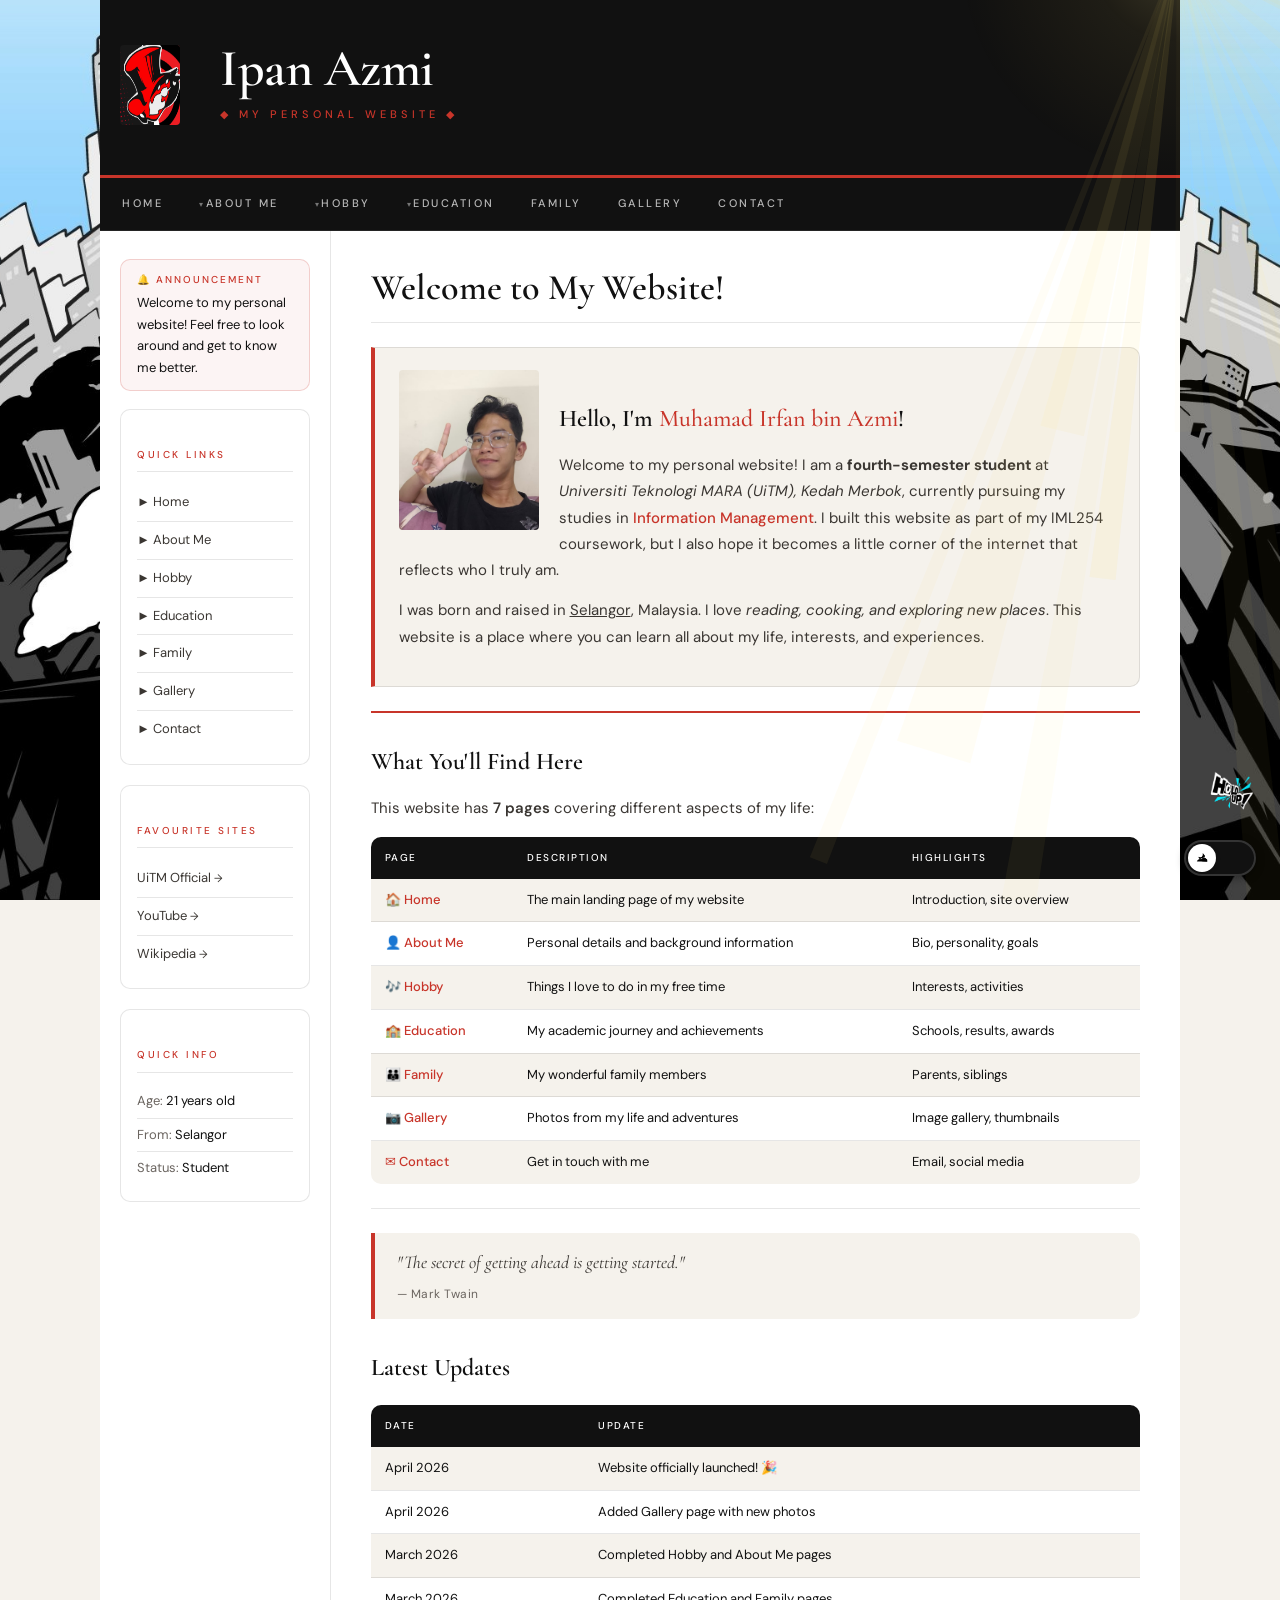
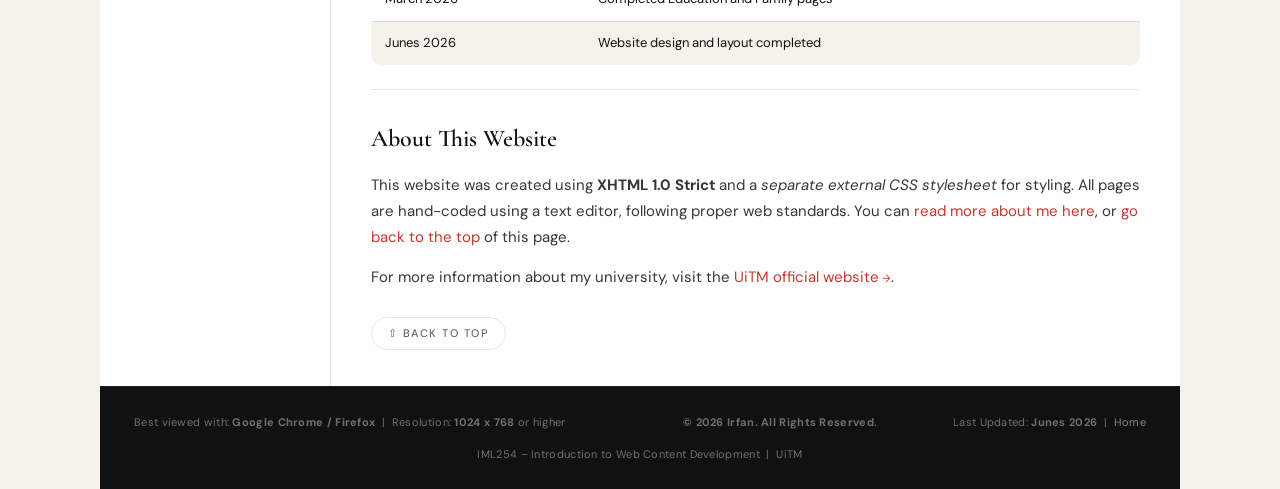
==== commit 81e78285: "Update index.html" ====
--- a/index.html
+++ b/index.html
@@ -10,38 +10,31 @@
   <meta name="robots" content="index, follow" />
   <title>Home | My Personal Website</title>
   <link rel="stylesheet" type="text/css" href="css/styles.css" />
-  <style type="text/css">
-    #header.page-hero{position:relative;height:120px;overflow:hidden;background:#0a0a0a;}
-    .hero-bg{position:absolute;inset:0;background:linear-gradient(135deg,#1a0000 0%,#0d0d0d 50%,#000820 100%);}
-    .hero-overlay{position:absolute;inset:0;background:rgba(0,0,0,0.35);}
-    .hero-content{position:absolute;inset:0;display:-webkit-box;display:-ms-flexbox;display:flex;-webkit-box-align:center;-ms-flex-align:center;align-items:center;padding:0 32px;gap:20px;}
-    .hero-logo{width:64px;height:64px;flex-shrink:0;opacity:0.9;}
-    .hero-text{display:flex;flex-direction:column;gap:2px;}
-    .hero-title{font-family:Georgia,'Times New Roman',serif;font-size:42px;font-weight:700;color:rgba(255,255,255,0.07);letter-spacing:-1px;line-height:1;-webkit-text-stroke:1.2px rgba(255,255,255,0.5);margin:0;}
-    .hero-title .accent{color:rgba(212,31,31,0.1);-webkit-text-stroke:1.2px rgba(212,31,31,0.75);}
-    .hero-sub{font-family:Arial,Helvetica,sans-serif;font-size:10px;letter-spacing:4px;text-transform:uppercase;color:rgba(255,255,255,0.4);margin:4px 0 0;padding-left:2px;}
-    body.dark-mode #header.page-hero{background:#050505;}
-  </style>
 </head>
 <body>
 
   <!-- BACKGROUND MUSIC -->
+ <!-- AFTER — fixed -->
 <audio id="bg-music" src="audio/bg.mp3" loop="loop" preload="auto">
 </audio>
 
 <div class="page-wrapper">
 
   <!-- HEADER / BANNER -->
-  <div id="header" class="page-hero">
-    <div class="hero-bg"></div>
-    <div class="hero-overlay"></div>
-    <div class="hero-content">
-      <img src="images/logo.png" alt="Logo" class="hero-logo" />
-      <div class="hero-text">
-        <p class="hero-title">Ipan <span class="accent">Azmi</span></p>
-        <p class="hero-sub">&#9670; My Personal Website &#9670;</p>
-      </div>
-    </div>
+  <div id="header">
+    <table cellpadding="0" cellspacing="0" border="0">
+      <tr>
+        <td class="banner-left">
+          <img src="images/logo.png" alt="Logo" width="80" height="80" />
+        </td>
+        <td class="banner-center">
+          <p class="site-title">Ipan Azmi</p>
+          <p class="site-subtitle">&#9670; My Personal Website &#9670;</p>
+        </td>
+        <td class="banner-right">
+        </td>
+      </tr>
+    </table>
   </div>
 
   <!-- NAVIGATION -->
@@ -200,7 +193,7 @@
           <tr><td>April 2026</td><td>Added Gallery page with new photos</td></tr>
           <tr><td>March 2026</td><td>Completed Hobby and About Me pages</td></tr>
           <tr><td>March 2026</td><td>Completed Education and Family pages</td></tr>
-          <tr><td>June 2026</td><td>Website design and layout completed</td></tr>
+          <tr><td>Junes 2026</td><td>Website design and layout completed</td></tr>
         </table>
 
         <hr />
@@ -225,7 +218,7 @@
       <tr>
         <td class="disc-left">Best viewed with: <strong>Google Chrome / Firefox</strong> &#160;|&#160; Resolution: <strong>1024 x 768</strong> or higher</td>
         <td class="disc-center"><strong>&#169; 2026 Irfan. All Rights Reserved.</strong></td>
-        <td class="disc-right">Last Updated: <strong>June 2026</strong> &#160;|&#160; <a href="index.html">Home</a></td>
+        <td class="disc-right">Last Updated: <strong>Junes 2026</strong> &#160;|&#160; <a href="index.html">Home</a></td>
       </tr>
       <tr>
         <td colspan="3" class="disc-center" style="padding-top: 6px;">
@@ -236,7 +229,7 @@
   </div>
 
 </div>
-
+  
 <!-- DARK MODE TOGGLE SWITCH -->
 <div id="dark-toggle" onclick="toggleDark()" title="Toggle Dark Mode" role="button" aria-label="Toggle dark mode">
   <div id="toggle-track">
@@ -255,6 +248,6 @@
 <canvas id="rain-canvas"></canvas>
 
 <script type="text/javascript" src="js/script.js"></script>
-
+  
 </body>
 </html>
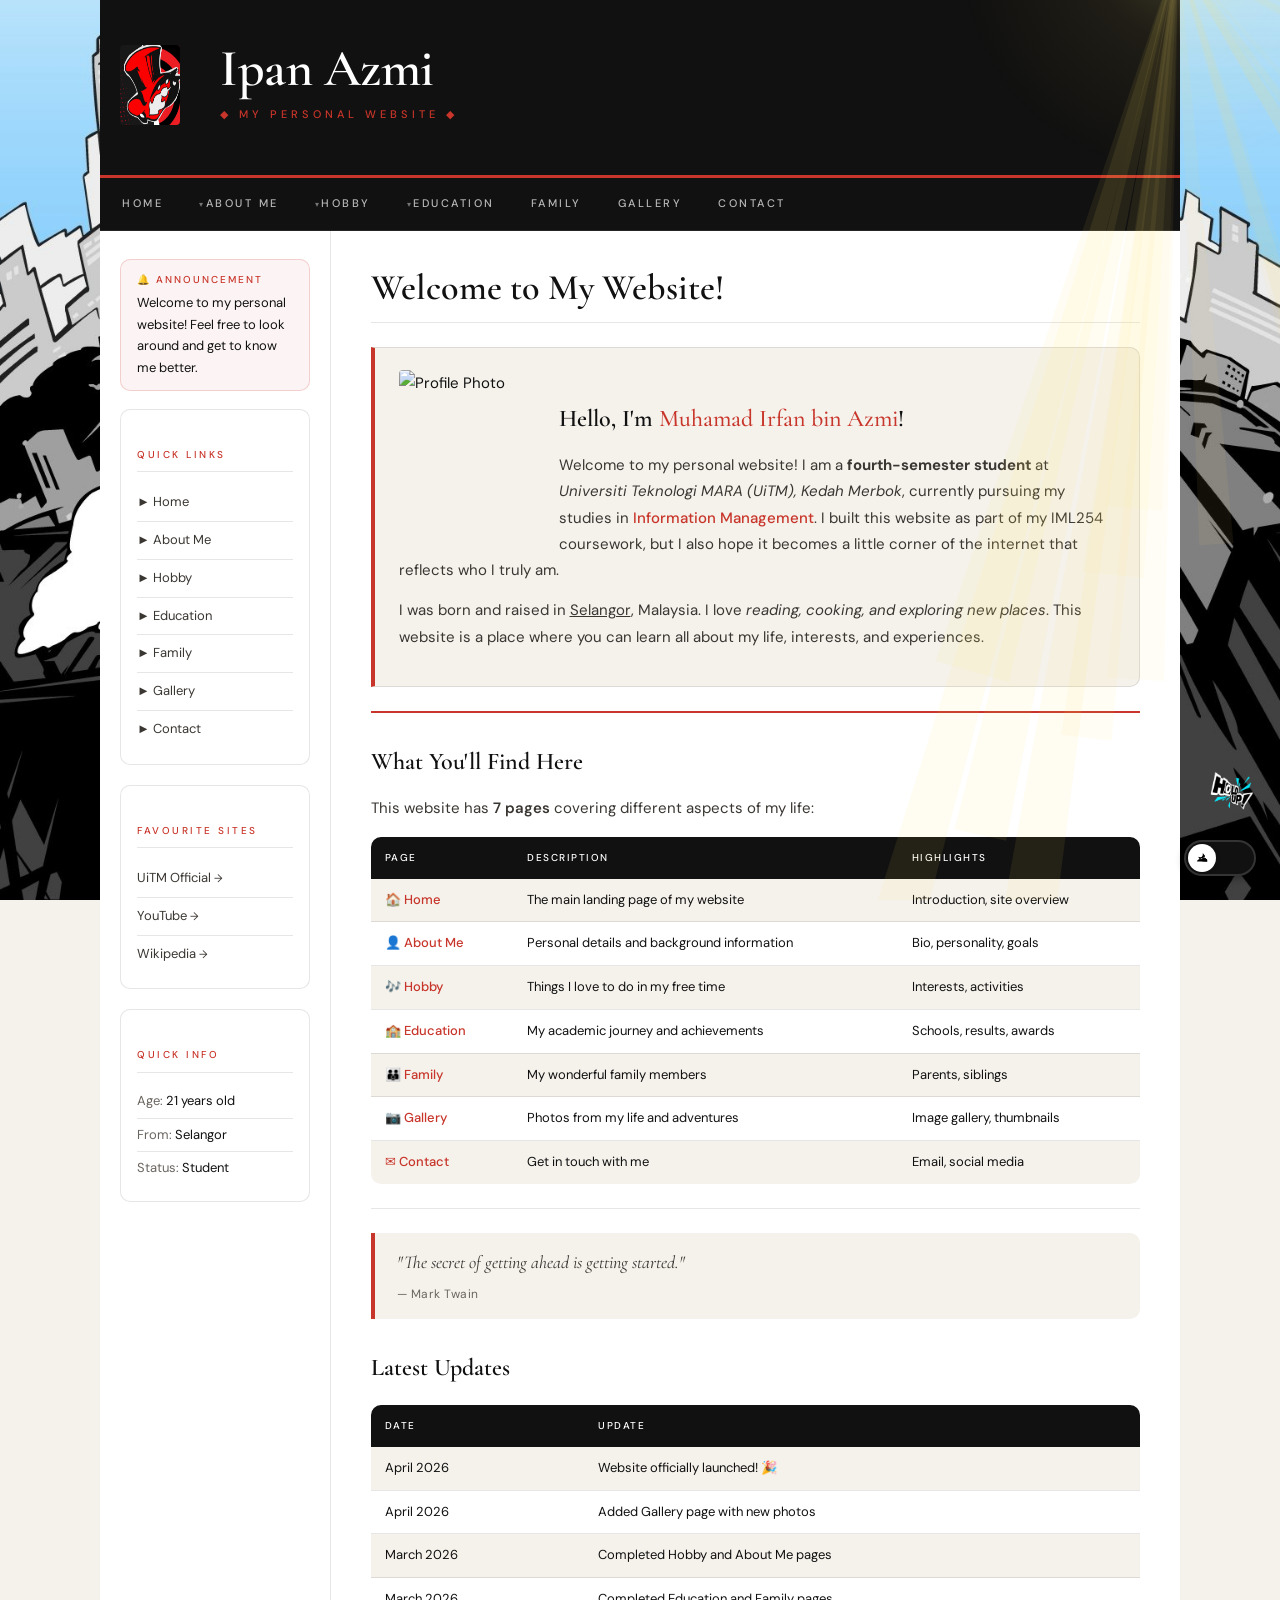
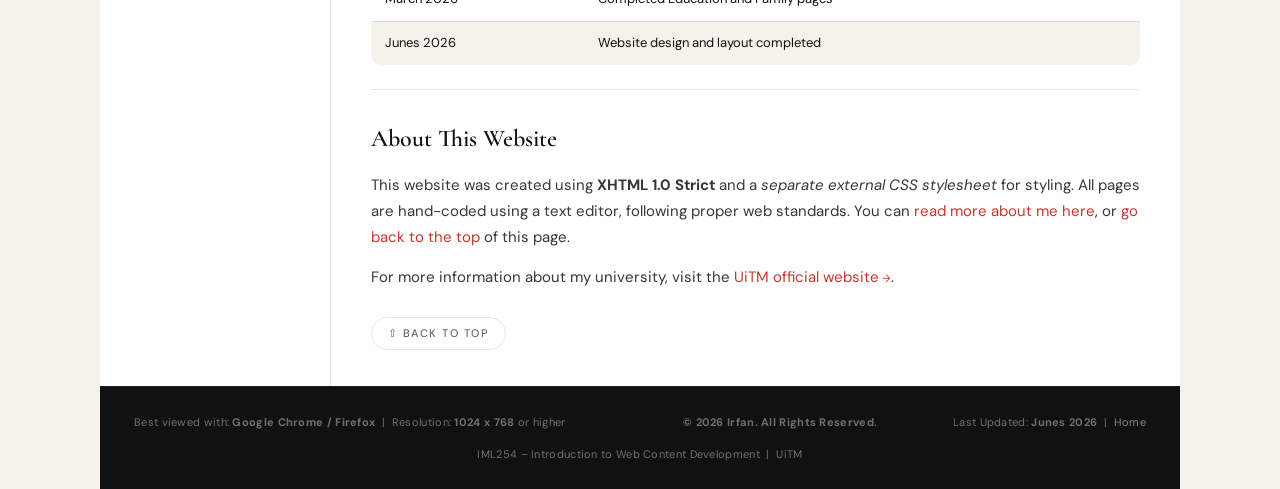
==== commit 8a0fb825: "Update index.html" ====
--- a/index.html
+++ b/index.html
@@ -6,7 +6,7 @@
   <meta http-equiv="Content-Type" content="text/html; charset=UTF-8" />
   <meta name="description" content="Personal website of Muhamad Irfan - student at UiTM" />
   <meta name="keywords" content="personal website, uitm, student, about me, portfolio" />
-  <meta name="author" content="Your Name" />
+  <meta name="author" content="Irfan" />
   <meta name="robots" content="index, follow" />
   <title>Home | My Personal Website</title>
   <link rel="stylesheet" type="text/css" href="css/styles.css" />
@@ -120,7 +120,7 @@
         <h1>Welcome to My Website!</h1>
 
         <div class="profile-box clearfix">
-          <img src="images/profile.jpeg" alt="Profile Photo" width="140" height="160"
+          <img src="images/profile.jpg" alt="Profile Photo" width="140" height="160"
                class="float-left" style="border-radius: 4px;" />
           <h2>Hello, I'm <span class="text-accent">Muhamad Irfan bin Azmi</span>!</h2>
           <p>Welcome to my personal website! I am a <strong>fourth-semester student</strong>
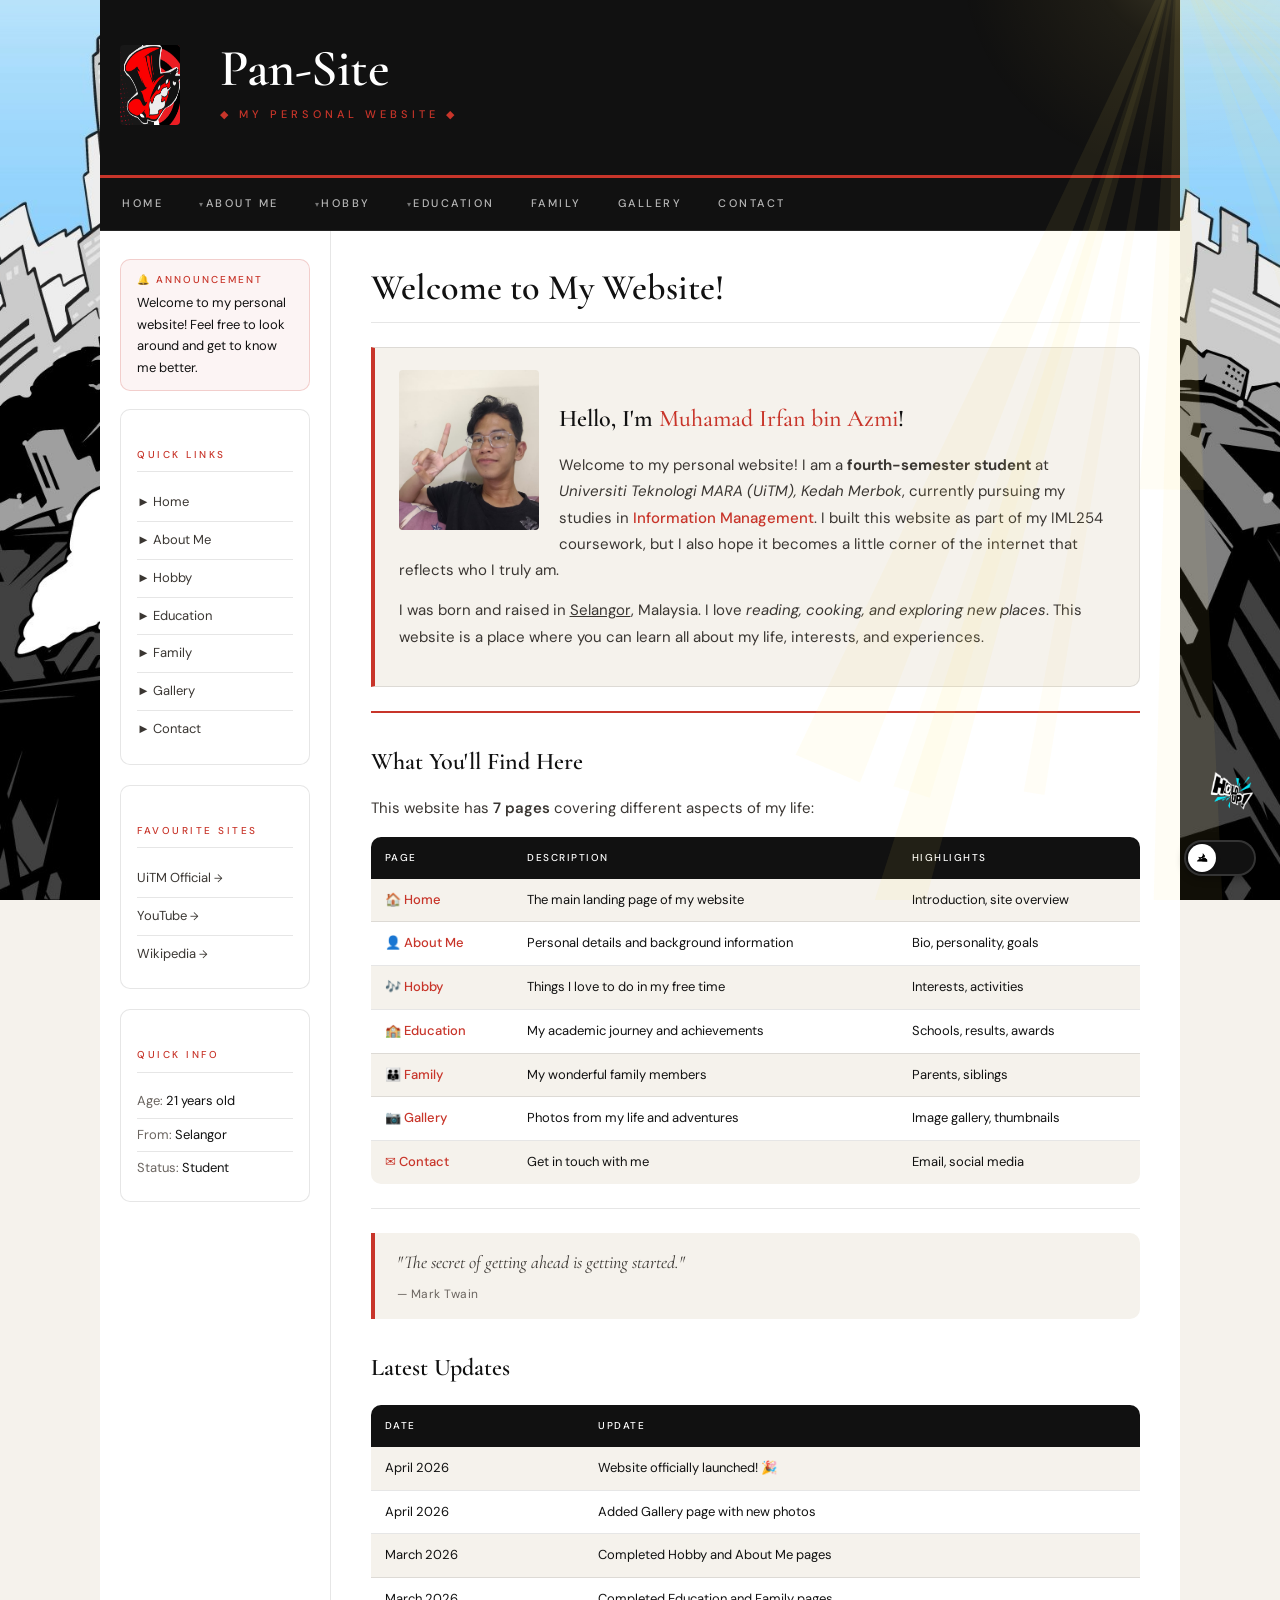
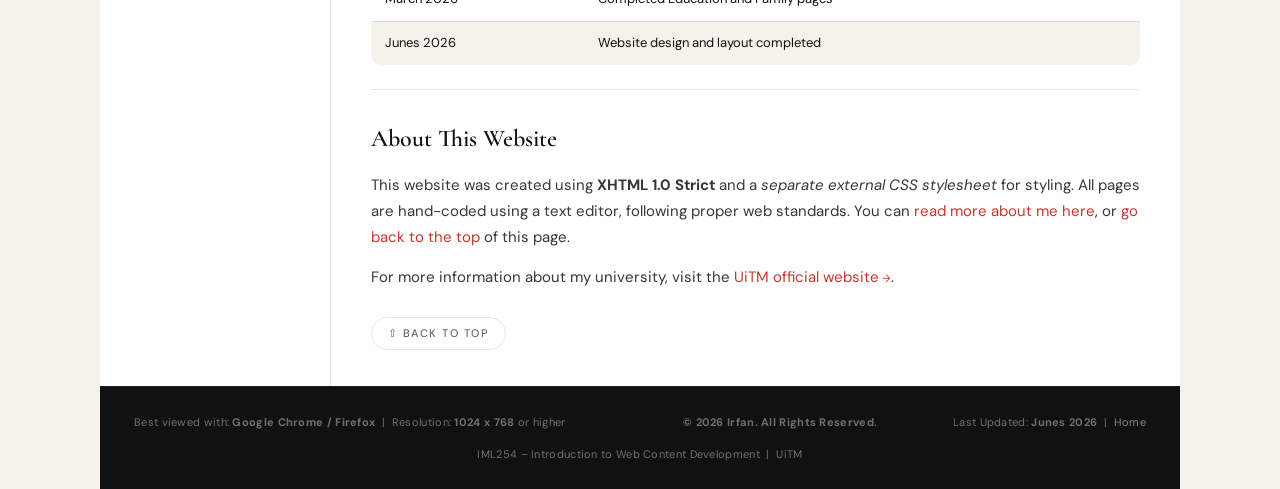
==== commit d4c12347: "Update index.html" ====
--- a/index.html
+++ b/index.html
@@ -28,7 +28,7 @@
           <img src="images/logo.png" alt="Logo" width="80" height="80" />
         </td>
         <td class="banner-center">
-          <p class="site-title">Ipan Azmi</p>
+          <p class="site-title">Pan-Site</p>
           <p class="site-subtitle">&#9670; My Personal Website &#9670;</p>
         </td>
         <td class="banner-right">
--- a/css/styles.css
+++ b/css/styles.css
@@ -770,6 +770,103 @@
 /* ── SELECTION ── */
 ::selection { background: rgba(200,53,42,0.15); color: var(--ink); }
 
+/* ── VIDEO EMBED ── */
+.video-wrap {
+  position: relative;
+  width: 100%;
+  padding-bottom: 56.25%; /* 16:9 ratio */
+  height: 0;
+  overflow: hidden;
+  border-radius: var(--radius-lg);
+  border: 1px solid var(--border);
+  margin: 16px 0 28px;
+  box-shadow: 0 8px 32px rgba(0,0,0,0.10);
+  transition: box-shadow 0.3s var(--ease-out), border-color 0.3s ease;
+}
+
+.video-wrap:hover {
+  box-shadow: 0 12px 40px rgba(0,0,0,0.16);
+  border-color: rgba(200,53,42,0.3);
+}
+
+.video-wrap iframe {
+  position: absolute;
+  top: 0; left: 0;
+  width: 100%;
+  height: 100%;
+  border: none;
+  border-radius: var(--radius-lg);
+}
+
+/* dark mode */
+body.dark-mode .video-wrap {
+  border-color: rgba(255,255,255,0.08);
+  box-shadow: 0 8px 32px rgba(0,0,0,0.4);
+}
+
+body.dark-mode .video-wrap:hover {
+  border-color: rgba(229,69,58,0.3);
+  box-shadow: 0 12px 40px rgba(0,0,0,0.6);
+}
+
+/* ── IMAGE HOVER CARD (gallery-style effect) ── */
+.img-hover-card {
+  position: relative;
+  overflow: hidden;
+  border-radius: var(--radius-md);
+  display: inline-block;
+}
+
+.img-hover-card img {
+  display: block;
+  transition: transform 0.6s cubic-bezier(.25,.46,.45,.94),
+              filter 0.45s ease;
+  filter: grayscale(10%) brightness(0.88);
+  border-radius: var(--radius-md);
+}
+
+.img-hover-card:hover img {
+  transform: scale(1.07);
+  filter: grayscale(0%) brightness(0.65);
+}
+
+/* Bottom gradient fade */
+.img-hover-card::before {
+  content: '';
+  position: absolute;
+  bottom: 0; left: 0;
+  width: 100%; height: 60%;
+  background: linear-gradient(to top, rgba(0,0,0,0.85) 0%, transparent 100%);
+  z-index: 2;
+  opacity: 0;
+  transition: opacity 0.35s ease;
+  border-radius: 0 0 var(--radius-md) var(--radius-md);
+  pointer-events: none;
+}
+
+.img-hover-card:hover::before { opacity: 1; }
+
+/* Red top-line sweep */
+.img-hover-card::after {
+  content: '';
+  position: absolute;
+  top: 0; left: 0;
+  width: 0; height: 2px;
+  background: linear-gradient(to right, var(--accent), #ff8a80);
+  z-index: 5;
+  transition: width 0.45s ease;
+  pointer-events: none;
+}
+
+.img-hover-card:hover::after { width: 100%; }
+
+/* Allow inline height on non-grid cards */
+.img-hover-card.gal-card {
+  height: auto;
+  flex: none;
+  min-width: 0;
+}
+
 /* ══════════════════════════════════════════════
    DARK MODE
    ══════════════════════════════════════════════ */
